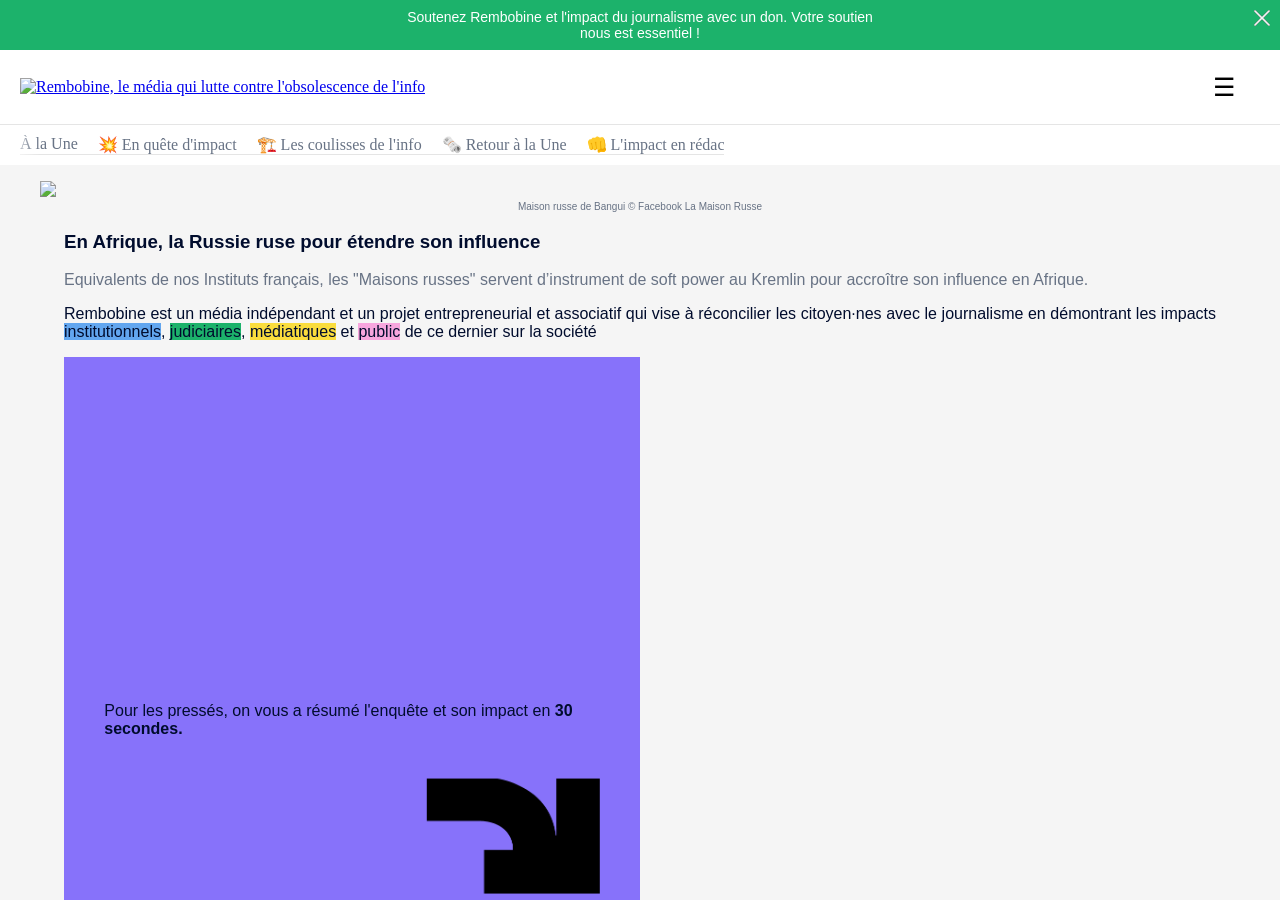
==== rembobine/public/index.html @ 7525e248 "résumé 30s fini + légende couleur" ====
<!DOCTYPE html>

<html lang="fr">

<head>
  <meta charset="utf-8">
  <meta name="viewport" content="width=device-width, initial-scale=1, minimum-scale=1, maximum-scale=1">
  <title>Hyblab 2025</title>
  <link rel="stylesheet" href="css/style.css">
  <link rel="stylesheet" href="css/font.css">
  <link rel="stylesheet" href="https://unpkg.com/swiper/swiper-bundle.min.css">
  <script src="js/pageProjet.js" defer></script>
  <script src="js/index.js" defer></script>
</head>

<body>
  <!-- Le conteneur sert à vérouiller les proportions (aspect ratio) du contenu de la page (ici des slides) -->
  <div id="container">
    <!-- le main est aussi le conteneur des différents slides (contenus à chaque fois dans des sections-->
    <main class="swiper-wrapper">
      <section id="first-slide" class="swiper-slide">
        <body class="post-template tag-impact">
          <div id="announcement-bar-root">
            <div class="gh-announcement-bar accent">
              <div class="gh-announcement-bar-content">
                <p dir="ltr"><span>Soutenez Rembobine et l'impact du journalisme avec un don. Votre soutien nous est
                    essentiel ! </span></p>
              </div><button aria-label="close"><svg xmlns="http://www.w3.org/2000/svg" viewBox="0 0 24 24" height="16"
                  width="16">
                  <path stroke-linecap="round" stroke-width="0.4" fill="currentColor" stroke="#000000"
                    stroke-linejoin="round"
                    d="M.44,21.44a1.49,1.49,0,0,0,0,2.12,1.5,1.5,0,0,0,2.12,0l9.26-9.26a.25.25,0,0,1,.36,0l9.26,9.26a1.5,1.5,0,0,0,2.12,0,1.49,1.49,0,0,0,0-2.12L14.3,12.18a.25.25,0,0,1,0-.36l9.26-9.26A1.5,1.5,0,0,0,21.44.44L12.18,9.7a.25.25,0,0,1-.36,0L2.56.44A1.5,1.5,0,0,0,.44,2.56L9.7,11.82a.25.25,0,0,1,0,.36Z">
                  </path>
                </svg></button>
            </div>
          </div>
          <div class="c-site-container">
            <header class="c-header" id="header">
              <div class="o-grid o-grid--center">
                <div class="o-grid__col">
                  <div class="c-header__inner">
                    <div class="c-logo">
                      <a href="https://www.rembobine.info">
                        <img class="c-logo__img"
                          src="https://www.rembobine.info/content/images/2024/06/Design-sans-titre--2--1.png"
                          alt="Rembobine, le média qui lutte contre l'obsolescence de l'info" width="" height="">
                      </a>
                    </div>
                    <button class="js-nav-toggle c-nav-toggle">
                      ☰
                    </button>
                    <nav class="c-nav-wrap" aria-label="Main menu">
                      <ul class="c-nav c-nav--left o-plain-list">
                        <li class="c-nav__item"><a href="https://www.rembobine.info/mission/" class="c-nav__link ">À
                            propos</a></li>
                        <li class="c-nav__item"><a href="https://www.rembobine.info/equipe/"
                            class="c-nav__link ">L'équipe </a></li>
                        <li class="c-nav__item"><a href="https://www.rembobine.info/nos-ateliers/"
                            class="c-nav__link ">Nos ateliers </a></li>
                        <li class="c-nav__item"><a href="https://guide-journalisme-impact.fr/"
                            class="c-nav__link ">Guide du journalisme d'impact</a></li>
                        <li class="c-nav__item"><a href="https://www.rembobine.info/tag/archives/"
                            class="c-nav__link ">Archives </a></li>
                        <li class="c-nav__item"><a href="https://www.rembobine.info/campagne-soutien/"
                            class="c-nav__link ">Faire un don</a></li>
                      </ul>

                      <ul class="c-nav c-nav--right o-plain-list">
                        <li class="c-nav__item">
                          <button class="c-nav__link toggle-search-button" aria-label="Rechercher" data-ghost-search="">
                            <div class="c-nav__icon-search">
                              <svg viewBox="0 0 18 18" version="1.1" xmlns="http://www.w3.org/2000/svg"
                                xmlns:xlink="http://www.w3.org/1999/xlink">
                                <g stroke="none" stroke-width="1" fill="none" fill-rule="evenodd"
                                  stroke-linejoin="round">
                                  <g transform="translate(-699.000000, -42.000000)" stroke="#687385" stroke-width="2">
                                    <g transform="translate(700.000000, 43.000000)">
                                      <g>
                                        <path
                                          d="M12.9032258,6.4516129 C12.9032258,10.0148883 10.0148883,12.9032258 6.4516129,12.9032258 C2.88833747,12.9032258 0,10.0148883 0,6.4516129 C0,2.88833747 2.88833747,0 6.4516129,0 C10.0148883,0 12.9032258,2.88833747 12.9032258,6.4516129 Z">
                                        </path>
                                        <line x1="15.483871" y1="15.483871" x2="10.5806452" y2="10.5806452"></line>
                                      </g>
                                    </g>
                                  </g>
                                </g>
                              </svg>
                            </div>
                            <span>Rechercher</span>
                          </button>
                        </li>

                        <li class="c-nav__item is-membership"><a href="#/portal/account" class="c-nav__link">Compte</a>
                        </li>
                      </ul>
                    </nav>
                  </div>
                </div>
              </div>

            </header>

            <div class="c-tags-list-container">
              <div class="o-grid">
                <div class="o-grid__col o-grid__col--full">
                  <nav class="c-tags-list-wrap" aria-label="Tags menu">
                    <ul class="c-tags-list o-plain-list dragscroll">
                      <li class="c-tags-list__item">
                        <a href="/" class="c-tags-list__link">À la Une</a>
                      </li>
                      <li class="c-tags-list__item">
                        <a href="/tag/impact/" class="c-tags-list__link">💥 En quête d'impact</a>
                      </li>
                      <li class="c-tags-list__item">
                        <a href="/tag/coulisses-info/" class="c-tags-list__link">🏗️ Les coulisses de l'info</a>
                      </li>
                      <li class="c-tags-list__item">
                        <a href="/tag/retour-une/" class="c-tags-list__link">🗞️ Retour à la Une</a>
                      </li>
                      <li class="c-tags-list__item">
                        <a href="/tag/du-cote-des-pros/" class="c-tags-list__link">👊 L'impact en rédac</a>
                      </li>
                    </ul>
                  </nav>
                </div>
              </div>
            </div>

            <main id="main-content" class="o-wrapper">
              <div class="o-grid">

                <div class="o-grid__col o-grid__col o-grid__col--center o-grid__col--9-10-m o-grid__col--2-3-l">

                  <article class="c-post tag-impact">
                    <figure class="c-post-media c-post-media--with-caption">
                      <div class="c-post-media__wrap">

                        <img src="https://www.rembobine.info/content/images/size/w692/2026/01/Enqu--tes-d-impact---Unes--36-.jpg" class="title-image">

                        <figcaption class="c-post-media__caption"><span style="white-space: pre-wrap;">Maison russe de Bangui © Facebook La Maison Russe</span></figcaption>
                    </figure>
                    <div class="wrapper">
                      <header class="c-post-header">
                        <h1 class="c-post-header__title">En Afrique, la Russie ruse pour étendre son influence</h1>

                        <p class="c-post-header__excerpt">Equivalents de nos Instituts français, les "Maisons russes"
                          servent d’instrument de soft power au Kremlin pour accroître son influence en Afrique.</p>
                      </header>

                      <p> 
                        Rembobine est un média indépendant et un projet
                        entrepreneurial et associatif qui vise à réconcilier
                        les citoyen·nes avec le journalisme en démontrant
                        les impacts <span class=inst>institutionnels</span>, <span class="jud">judiciaires</span>, <span class="med">médiatiques</span> et
                        <span class="pub">public</span> de ce dernier sur la société
                      </p>

                      <div class="summary-container">
                        <p>Pour les pressés, on vous a résumé 
                          l'enquête et son impact en <strong> 30 secondes. </strong>
                        </p>
                        <img src="img/RBB_Logo_Symbole.png">
                      </div>
                      <div class="summary">
                        <div>
                          <h4>Comprendre l’enquête en 30 secondes.</h4>
                          <p>
                            Sous l'impulsion du Kremlin, des
                            “Maisons russes” se développent
                            à vitesse grand V sur le continent
                            africain.<br/><br/>
                            Equivalents de nos Instituts français,
                            ces établissements culturels servent
                            d’instrument
                            de soft power à la Russie pour
                            accroître son influence en Afrique.<br/><br/>
                            Et son impact en encore moins
                            de temps !
                            Sur le continent africain, l'enquête n'a
                            pas laissé les diplomates occidentaux
                            indiférent·es et, dans le même temps,
                            le sujet a été relayé par la presse.<br/><br/>
                            Pour autant, les “Maisons russes”
                            continuent à se développer et la
                            question de la diplomatie culturelle
                            continue, trop souvent, d'être
                            reléguée au second plan.
                            e temps !
                            Sur le continent africain, l'enquête n'a
                            pas laissé les diplomates occidentaux
                            indiférent·es et, dans le même temps,
                            le sujet a été relayé par la presse.<br/><br/>
                            Pour autant, les “Maisons russes”
                            continuent à se développer et la
                            question de la diplomatie culturelle
                            continue, trop souvent, d'être
                            reléguée au second plan.
                          </p>
                        </div>
                      </div>    

                      <div id=map>

                        <div id="mapColum1" class="colum">
                       
                        </div>

                        <div id="mapColum2" class="colum">

                        </div>

                      </div>
                    
                    </div>
                  </article>
                </div>
              </div>
            </main>
          </div>
          <footer class="footer">
          </footer>
        </body>
      </section>
    </main>
  </div>

  <!-- Popup overlay -->
  <div id="popup-overlay" class="popup-hidden">
    <div id="popup-box">
      <p id="popup-text"></p>
      <button id="popup-close">Fermer</button>
    </div>
  </div>

</body>

</html>
---- rembobine/public/css/style.css ----
/* Allow long content to scroll vertically inside each slide */
main{
    overflow-y: auto;
    -webkit-overflow-scrolling: touch;
}

.title-image{
  width: 100%;
  height: auto;
}
.c-post-media__caption{
  text-align: center;
  color:var(--color-gray);
  font-size: 10px;
}

/* ---------- Popup overlay ---------- */
#popup-overlay {
  position: fixed;
  inset: 0;
  background-color: rgba(0, 0, 0, 0.55);
  display: flex;
  align-items: center;
  justify-content: center;
  z-index: 100;
  font-size: 3vw;
}

#popup-overlay.popup-hidden {
  display: none;
}

#popup-text {
  font-size: 1.2em;
  font-weight: bold;
}

#popup-close {
  align-self: center;
  padding: 0.4em 1.2em;
  border: none;
  border-radius: 0.3em;
  background-color: #ff2ba3;
  color: #fff;
  cursor: pointer;
  font-size: 0.9em;
}
/* ---------- End of Popup overlay ---------- */

/* When the aspect ratio is smaller that 3/4, display a 3/4 content */
#container{
    position: fixed; /* To set the size of the container to 100% of the visible viewport height AND for absolute positioning of child elements*/ 
    height: 100%;   /* even on mobile devices with url or navigation bars */
    width: 100%;
    top: 0;
    left: 0;
}

/* We set a default font size here. It will be the base for all other font sizes */
/* Here the font size is proportional to content width */

:root {
  --color-white: #ffffff;
  --color-transparent: #ffffff2d;
  --color-green: #1CB26B;
  --color-light-green: #81E2AF;
  --color-pink: #F7A6DE;
  --color-light-pink: #F2D1E9;
  --color-blue: #1F71DA;
  --color-light-blue: #62A6EF;
  --color-yellow: #FADD3D;
  --color-light-yello:#F7F6C6;
  --color-red: #F14E20;
  --color-black: #000c2d;
  --color-light-gray: #f5f5f5;
  --color-gray: #687385;

  --color-background: #ffffff;
  --color-text: #222222;
  --color-border: #e5e5e5;
}

body {
    background-color: var(--color-light-gray);
    color: var(--color-black);
    overflow-y: auto;
    overflow-x: hidden;

    font-size: 16px;
    font-family: 'Inter', sans-serif;
}

.wrapper{
    padding-left :5%;
    padding-right :5%;
}

article p {
  text-align: justify;
}

#announcement-bar-root {
    background-color: var(--color-green);
    color: var(--color-white);
    font-weight: 100;

    display: flex;
    align-items: center;
    justify-content: center;
    position: relative;
}

.gh-announcement-bar-content {
    font-size: 14px;
    font-family: 'Inter', sans-serif;
    text-align: center;
    margin-right: 10%; /*marge pour la croix*/
    margin-left: 10%; /*marge pour la croix*/
    margin-top: -5px;
    margin-bottom: -5px;
}

#announcement-bar-root button {
    position: absolute;
    right: 10px;
    top: 10px;
    
    background: none;
    border: none;
    padding: 0;
    color: var(--color-light-gray);
    font-size: 14px;
    cursor: pointer;
}

.c-header, .c-tags-list {
    font-family: 'Trebuchet MS';
    background: var(--color-white);
    border-bottom: 1px solid var(--color-border);
}

.c-header__inner, .c-tags-list-wrap {
    display: flex;
    align-items: center;
    list-style: none;
    justify-content: space-between;
    padding: 10px 20px;
    background-color: var(--color-white);
}
/*SLIDER HORIZONTAL POUR LES TAGS*/

.c-tags-list-wrap {
    position: relative;
    overflow: hidden;
    display: flex;
    padding: 10 20px;
}

.c-tags-list {
  display: flex;
  flex-wrap: nowrap;
  gap: 20px;
  list-style: none;
  margin: 0;
  padding: 0;
  overflow-x: auto;
  scroll-behavior: smooth;
}

.c-tags-list li {
  white-space: nowrap;     /* empêche le texte de passer à la ligne */
}

/* masque dégradé sur les côtés */
.c-tags-list-wrap::before,
.c-tags-list-wrap::after {
  content: '';
  position: absolute;
  top: 0;
  bottom: 0;
  width: 40px; /* largeur du gradient */
  pointer-events: none; /* laisse passer le scroll */
  z-index: 1;
}

.c-tags-list-wrap::before {
  left: 0;
  background: linear-gradient(to right, var(--color-white), transparent);
}

.c-tags-list-wrap::after {
  right: 0;
  background: linear-gradient(to left, var(--color-white), transparent);
}

/* optionnel : cacher la scrollbar sur certains navigateurs */
.c-tags-list::-webkit-scrollbar {
  display: none;
}

.c-post-header__excerpt{
    color: var(--color-gray);
}




.c-logo {
  flex-shrink: 0;
}


.c-logo__img {
  width: 50px;
  height: auto;
}

.c-nav-wrap {
  display: flex;
  align-items: center;
  flex: 1;
  justify-content: space-between;
}

.c-nav--left {
  display: flex;
  gap: 20px;
  list-style: none;
  margin: 0;
  padding: 0;
}

.c-nav__link,.c-tags-list__link {
  color: var(--color-gray);
  text-decoration: none;
  font-weight: 500;
  transition: color 0.3s;
}

.c-nav__link:hover,.c-tags-list__link:hover{
  color: var(--color-black)
}

.c-nav__link.active,.c-tags-list__link.active{
  color: var(--color-black)
}

.c-nav--right {
  display: flex;
  gap: 15px;
  list-style: none;
  margin: 0;
  padding: 0;
}

.toggle-search-button {
  background: none;
  border: none;
  cursor: pointer;
  display: flex;
  align-items: center;
  gap: 5px;
  color: var(--color-gray)
}

.toggle-search-button:hover {
  color: var(--color-black)
}

.c-nav--right .c-nav__link {
  color: var(--color-gray)
}

.c-nav--right .c-nav__link:hover {
  color: var(--color-black)
}

.c-header__inner > .c-logo {
  margin-right: 30px;
}

.c-nav-wrap {
  flex: 1;
  display: flex;
  justify-content: space-between;
  align-items: center;
}

.c-nav-wrap{
display:none;
}

.c-nav-toggle{
font-size:25px;
background:none;
border:none;
}

/* menu mobile */

@media (max-width:768px){

.c-nav-wrap{
position:absolute;
top:60px;
left:0;
width:100%;
background:white;
padding:20px;
}

}
.row {
    height: auto;
}

.box {
  height: 100px;
  width: 100px;
}


button{
    font-size: 20%;
    padding: 0.5em 1em;
    cursor: pointer;
}

#map {
  display: flex;
  flex-direction: row; /* layout children in a row */
  width: 100%;        /* take full viewport width */
  margin: 0;           /* remove any default margin */
  padding: 0;          /* remove any default padding */
  box-sizing: border-box; /* include padding/border in size */
}


.summary-container {
  background-color: #8772FA;
  width: 50%;
  aspect-ratio: 1 / 1;
  display: flex;
  flex-direction: column;
  justify-content: flex-end;
}

.summary-container p {
    text-align: left;
    margin: 7%;
}

.summary-container img {
    margin: 7%;
    margin-top: 0;
    width: 30%;
    height: auto;
    transform: rotate(180deg);
    cursor: pointer;
    align-self: flex-end;
}
   
.summary {
  display: grid;
  grid-template-rows: 0fr; /* fermé */
  transition: grid-template-rows 0.4s ease;
}

.summary div {
  overflow: hidden;
  background-color: #BAA2EA;
  padding: 20px;
  box-sizing: border-box;
  opacity: 0;
  transition: opacity 0.3s ease;
}

.summary h4 {
  width: 60%;
}

/* état ouvert */
.summary.is-open {
  grid-template-rows: 1fr; /* ouvert */
}

.summary.is-open div {
  opacity: 1;
  margin-bottom: 40px;
}

#map > * {
  flex: 1;
}
#map .box {

  --animate-duration: 0.1s;

  display: flex;
  aspect-ratio: 1 / 1;
  width:100%;
  height: auto;
}

#map .text-box {
  justify-content: center;
  align-items: center;
  display: flex;

  background-image:
  url("../img/triangle+.svg"); /*triangle +*/
  
  background-size: cover;
  background-position: bottom left;
  background-repeat: no-repeat;
  background-size: 40% 40%;
}

#map .text-box p{
  padding: 10%;
  font-size: 16px;
  text-align: left;
}

#mapColum1
{
  justify-content: left;
}
#mapColum1
{
  
  justify-content: right;
}

#map .box button {
  height: 50%;
  width: auto;
  aspect-ratio: 1 / 1;
  border:none
}

#map button img {
  height: 80%;
  width: auto;
  aspect-ratio: 1 / 1;
  opacity: 0.7;
}

#popup-box {
  background: #fff;
  padding: 1.5em 2em;
  max-width: 80%;
  text-align: left;
  box-shadow: 0 0.2em 1em rgba(0,0,0,0.4);
  display: flex;
  flex-direction: column;
  gap: 1em;
}


.jud{
  background-color : var(--color-green);
}

.inst{
  background-color : var(--color-light-blue);
}

.pub{
  background-color : var(--color-pink);
}

.med{
  background-color : var(--color-yellow);
}

.footer {
    margin-top: 50px;
    height: 50px;
}
---- rembobine/public/css/font.css ----
/* cyrillic-ext */
@font-face {
  font-family: 'Inter';
  font-style: normal;
  font-weight: 400;
  font-display: swap;
  src: url(https://fonts.gstatic.com/s/inter/v20/UcC73FwrK3iLTeHuS_nVMrMxCp50SjIa2JL7SUc.woff2) format('woff2');
  unicode-range: U+0460-052F, U+1C80-1C8A, U+20B4, U+2DE0-2DFF, U+A640-A69F, U+FE2E-FE2F;
}
/* cyrillic */
@font-face {
  font-family: 'Inter';
  font-style: normal;
  font-weight: 400;
  font-display: swap;
  src: url(https://fonts.gstatic.com/s/inter/v20/UcC73FwrK3iLTeHuS_nVMrMxCp50SjIa0ZL7SUc.woff2) format('woff2');
  unicode-range: U+0301, U+0400-045F, U+0490-0491, U+04B0-04B1, U+2116;
}
/* greek-ext */
@font-face {
  font-family: 'Inter';
  font-style: normal;
  font-weight: 400;
  font-display: swap;
  src: url(https://fonts.gstatic.com/s/inter/v20/UcC73FwrK3iLTeHuS_nVMrMxCp50SjIa2ZL7SUc.woff2) format('woff2');
  unicode-range: U+1F00-1FFF;
}
/* greek */
@font-face {
  font-family: 'Inter';
  font-style: normal;
  font-weight: 400;
  font-display: swap;
  src: url(https://fonts.gstatic.com/s/inter/v20/UcC73FwrK3iLTeHuS_nVMrMxCp50SjIa1pL7SUc.woff2) format('woff2');
  unicode-range: U+0370-0377, U+037A-037F, U+0384-038A, U+038C, U+038E-03A1, U+03A3-03FF;
}
/* vietnamese */
@font-face {
  font-family: 'Inter';
  font-style: normal;
  font-weight: 400;
  font-display: swap;
  src: url(https://fonts.gstatic.com/s/inter/v20/UcC73FwrK3iLTeHuS_nVMrMxCp50SjIa2pL7SUc.woff2) format('woff2');
  unicode-range: U+0102-0103, U+0110-0111, U+0128-0129, U+0168-0169, U+01A0-01A1, U+01AF-01B0, U+0300-0301, U+0303-0304, U+0308-0309, U+0323, U+0329, U+1EA0-1EF9, U+20AB;
}
/* latin-ext */
@font-face {
  font-family: 'Inter';
  font-style: normal;
  font-weight: 400;
  font-display: swap;
  src: url(https://fonts.gstatic.com/s/inter/v20/UcC73FwrK3iLTeHuS_nVMrMxCp50SjIa25L7SUc.woff2) format('woff2');
  unicode-range: U+0100-02BA, U+02BD-02C5, U+02C7-02CC, U+02CE-02D7, U+02DD-02FF, U+0304, U+0308, U+0329, U+1D00-1DBF, U+1E00-1E9F, U+1EF2-1EFF, U+2020, U+20A0-20AB, U+20AD-20C0, U+2113, U+2C60-2C7F, U+A720-A7FF;
}
/* latin */
@font-face {
  font-family: 'Inter';
  font-style: normal;
  font-weight: 400;
  font-display: swap;
  src: url(https://fonts.gstatic.com/s/inter/v20/UcC73FwrK3iLTeHuS_nVMrMxCp50SjIa1ZL7.woff2) format('woff2');
  unicode-range: U+0000-00FF, U+0131, U+0152-0153, U+02BB-02BC, U+02C6, U+02DA, U+02DC, U+0304, U+0308, U+0329, U+2000-206F, U+20AC, U+2122, U+2191, U+2193, U+2212, U+2215, U+FEFF, U+FFFD;
}
/* cyrillic-ext */
@font-face {
  font-family: 'Inter';
  font-style: normal;
  font-weight: 500;
  font-display: swap;
  src: url(https://fonts.gstatic.com/s/inter/v20/UcC73FwrK3iLTeHuS_nVMrMxCp50SjIa2JL7SUc.woff2) format('woff2');
  unicode-range: U+0460-052F, U+1C80-1C8A, U+20B4, U+2DE0-2DFF, U+A640-A69F, U+FE2E-FE2F;
}
/* cyrillic */
@font-face {
  font-family: 'Inter';
  font-style: normal;
  font-weight: 500;
  font-display: swap;
  src: url(https://fonts.gstatic.com/s/inter/v20/UcC73FwrK3iLTeHuS_nVMrMxCp50SjIa0ZL7SUc.woff2) format('woff2');
  unicode-range: U+0301, U+0400-045F, U+0490-0491, U+04B0-04B1, U+2116;
}
/* greek-ext */
@font-face {
  font-family: 'Inter';
  font-style: normal;
  font-weight: 500;
  font-display: swap;
  src: url(https://fonts.gstatic.com/s/inter/v20/UcC73FwrK3iLTeHuS_nVMrMxCp50SjIa2ZL7SUc.woff2) format('woff2');
  unicode-range: U+1F00-1FFF;
}
/* greek */
@font-face {
  font-family: 'Inter';
  font-style: normal;
  font-weight: 500;
  font-display: swap;
  src: url(https://fonts.gstatic.com/s/inter/v20/UcC73FwrK3iLTeHuS_nVMrMxCp50SjIa1pL7SUc.woff2) format('woff2');
  unicode-range: U+0370-0377, U+037A-037F, U+0384-038A, U+038C, U+038E-03A1, U+03A3-03FF;
}
/* vietnamese */
@font-face {
  font-family: 'Inter';
  font-style: normal;
  font-weight: 500;
  font-display: swap;
  src: url(https://fonts.gstatic.com/s/inter/v20/UcC73FwrK3iLTeHuS_nVMrMxCp50SjIa2pL7SUc.woff2) format('woff2');
  unicode-range: U+0102-0103, U+0110-0111, U+0128-0129, U+0168-0169, U+01A0-01A1, U+01AF-01B0, U+0300-0301, U+0303-0304, U+0308-0309, U+0323, U+0329, U+1EA0-1EF9, U+20AB;
}
/* latin-ext */
@font-face {
  font-family: 'Inter';
  font-style: normal;
  font-weight: 500;
  font-display: swap;
  src: url(https://fonts.gstatic.com/s/inter/v20/UcC73FwrK3iLTeHuS_nVMrMxCp50SjIa25L7SUc.woff2) format('woff2');
  unicode-range: U+0100-02BA, U+02BD-02C5, U+02C7-02CC, U+02CE-02D7, U+02DD-02FF, U+0304, U+0308, U+0329, U+1D00-1DBF, U+1E00-1E9F, U+1EF2-1EFF, U+2020, U+20A0-20AB, U+20AD-20C0, U+2113, U+2C60-2C7F, U+A720-A7FF;
}
/* latin */
@font-face {
  font-family: 'Inter';
  font-style: normal;
  font-weight: 500;
  font-display: swap;
  src: url(https://fonts.gstatic.com/s/inter/v20/UcC73FwrK3iLTeHuS_nVMrMxCp50SjIa1ZL7.woff2) format('woff2');
  unicode-range: U+0000-00FF, U+0131, U+0152-0153, U+02BB-02BC, U+02C6, U+02DA, U+02DC, U+0304, U+0308, U+0329, U+2000-206F, U+20AC, U+2122, U+2191, U+2193, U+2212, U+2215, U+FEFF, U+FFFD;
}
/* cyrillic-ext */
@font-face {
  font-family: 'Inter';
  font-style: normal;
  font-weight: 600;
  font-display: swap;
  src: url(https://fonts.gstatic.com/s/inter/v20/UcC73FwrK3iLTeHuS_nVMrMxCp50SjIa2JL7SUc.woff2) format('woff2');
  unicode-range: U+0460-052F, U+1C80-1C8A, U+20B4, U+2DE0-2DFF, U+A640-A69F, U+FE2E-FE2F;
}
/* cyrillic */
@font-face {
  font-family: 'Inter';
  font-style: normal;
  font-weight: 600;
  font-display: swap;
  src: url(https://fonts.gstatic.com/s/inter/v20/UcC73FwrK3iLTeHuS_nVMrMxCp50SjIa0ZL7SUc.woff2) format('woff2');
  unicode-range: U+0301, U+0400-045F, U+0490-0491, U+04B0-04B1, U+2116;
}
/* greek-ext */
@font-face {
  font-family: 'Inter';
  font-style: normal;
  font-weight: 600;
  font-display: swap;
  src: url(https://fonts.gstatic.com/s/inter/v20/UcC73FwrK3iLTeHuS_nVMrMxCp50SjIa2ZL7SUc.woff2) format('woff2');
  unicode-range: U+1F00-1FFF;
}
/* greek */
@font-face {
  font-family: 'Inter';
  font-style: normal;
  font-weight: 600;
  font-display: swap;
  src: url(https://fonts.gstatic.com/s/inter/v20/UcC73FwrK3iLTeHuS_nVMrMxCp50SjIa1pL7SUc.woff2) format('woff2');
  unicode-range: U+0370-0377, U+037A-037F, U+0384-038A, U+038C, U+038E-03A1, U+03A3-03FF;
}
/* vietnamese */
@font-face {
  font-family: 'Inter';
  font-style: normal;
  font-weight: 600;
  font-display: swap;
  src: url(https://fonts.gstatic.com/s/inter/v20/UcC73FwrK3iLTeHuS_nVMrMxCp50SjIa2pL7SUc.woff2) format('woff2');
  unicode-range: U+0102-0103, U+0110-0111, U+0128-0129, U+0168-0169, U+01A0-01A1, U+01AF-01B0, U+0300-0301, U+0303-0304, U+0308-0309, U+0323, U+0329, U+1EA0-1EF9, U+20AB;
}
/* latin-ext */
@font-face {
  font-family: 'Inter';
  font-style: normal;
  font-weight: 600;
  font-display: swap;
  src: url(https://fonts.gstatic.com/s/inter/v20/UcC73FwrK3iLTeHuS_nVMrMxCp50SjIa25L7SUc.woff2) format('woff2');
  unicode-range: U+0100-02BA, U+02BD-02C5, U+02C7-02CC, U+02CE-02D7, U+02DD-02FF, U+0304, U+0308, U+0329, U+1D00-1DBF, U+1E00-1E9F, U+1EF2-1EFF, U+2020, U+20A0-20AB, U+20AD-20C0, U+2113, U+2C60-2C7F, U+A720-A7FF;
}
/* latin */
@font-face {
  font-family: 'Inter';
  font-style: normal;
  font-weight: 600;
  font-display: swap;
  src: url(https://fonts.gstatic.com/s/inter/v20/UcC73FwrK3iLTeHuS_nVMrMxCp50SjIa1ZL7.woff2) format('woff2');
  unicode-range: U+0000-00FF, U+0131, U+0152-0153, U+02BB-02BC, U+02C6, U+02DA, U+02DC, U+0304, U+0308, U+0329, U+2000-206F, U+20AC, U+2122, U+2191, U+2193, U+2212, U+2215, U+FEFF, U+FFFD;
}
/* cyrillic-ext */
@font-face {
  font-family: 'Inter';
  font-style: normal;
  font-weight: 700;
  font-display: swap;
  src: url(https://fonts.gstatic.com/s/inter/v20/UcC73FwrK3iLTeHuS_nVMrMxCp50SjIa2JL7SUc.woff2) format('woff2');
  unicode-range: U+0460-052F, U+1C80-1C8A, U+20B4, U+2DE0-2DFF, U+A640-A69F, U+FE2E-FE2F;
}
/* cyrillic */
@font-face {
  font-family: 'Inter';
  font-style: normal;
  font-weight: 700;
  font-display: swap;
  src: url(https://fonts.gstatic.com/s/inter/v20/UcC73FwrK3iLTeHuS_nVMrMxCp50SjIa0ZL7SUc.woff2) format('woff2');
  unicode-range: U+0301, U+0400-045F, U+0490-0491, U+04B0-04B1, U+2116;
}
/* greek-ext */
@font-face {
  font-family: 'Inter';
  font-style: normal;
  font-weight: 700;
  font-display: swap;
  src: url(https://fonts.gstatic.com/s/inter/v20/UcC73FwrK3iLTeHuS_nVMrMxCp50SjIa2ZL7SUc.woff2) format('woff2');
  unicode-range: U+1F00-1FFF;
}
/* greek */
@font-face {
  font-family: 'Inter';
  font-style: normal;
  font-weight: 700;
  font-display: swap;
  src: url(https://fonts.gstatic.com/s/inter/v20/UcC73FwrK3iLTeHuS_nVMrMxCp50SjIa1pL7SUc.woff2) format('woff2');
  unicode-range: U+0370-0377, U+037A-037F, U+0384-038A, U+038C, U+038E-03A1, U+03A3-03FF;
}
/* vietnamese */
@font-face {
  font-family: 'Inter';
  font-style: normal;
  font-weight: 700;
  font-display: swap;
  src: url(https://fonts.gstatic.com/s/inter/v20/UcC73FwrK3iLTeHuS_nVMrMxCp50SjIa2pL7SUc.woff2) format('woff2');
  unicode-range: U+0102-0103, U+0110-0111, U+0128-0129, U+0168-0169, U+01A0-01A1, U+01AF-01B0, U+0300-0301, U+0303-0304, U+0308-0309, U+0323, U+0329, U+1EA0-1EF9, U+20AB;
}
/* latin-ext */
@font-face {
  font-family: 'Inter';
  font-style: normal;
  font-weight: 700;
  font-display: swap;
  src: url(https://fonts.gstatic.com/s/inter/v20/UcC73FwrK3iLTeHuS_nVMrMxCp50SjIa25L7SUc.woff2) format('woff2');
  unicode-range: U+0100-02BA, U+02BD-02C5, U+02C7-02CC, U+02CE-02D7, U+02DD-02FF, U+0304, U+0308, U+0329, U+1D00-1DBF, U+1E00-1E9F, U+1EF2-1EFF, U+2020, U+20A0-20AB, U+20AD-20C0, U+2113, U+2C60-2C7F, U+A720-A7FF;
}
/* latin */
@font-face {
  font-family: 'Inter';
  font-style: normal;
  font-weight: 700;
  font-display: swap;
  src: url(https://fonts.gstatic.com/s/inter/v20/UcC73FwrK3iLTeHuS_nVMrMxCp50SjIa1ZL7.woff2) format('woff2');
  unicode-range: U+0000-00FF, U+0131, U+0152-0153, U+02BB-02BC, U+02C6, U+02DA, U+02DC, U+0304, U+0308, U+0329, U+2000-206F, U+20AC, U+2122, U+2191, U+2193, U+2212, U+2215, U+FEFF, U+FFFD;
}
/* cyrillic-ext */
@font-face {
  font-family: 'Inter';
  font-style: normal;
  font-weight: 800;
  font-display: swap;
  src: url(https://fonts.gstatic.com/s/inter/v20/UcC73FwrK3iLTeHuS_nVMrMxCp50SjIa2JL7SUc.woff2) format('woff2');
  unicode-range: U+0460-052F, U+1C80-1C8A, U+20B4, U+2DE0-2DFF, U+A640-A69F, U+FE2E-FE2F;
}
/* cyrillic */
@font-face {
  font-family: 'Inter';
  font-style: normal;
  font-weight: 800;
  font-display: swap;
  src: url(https://fonts.gstatic.com/s/inter/v20/UcC73FwrK3iLTeHuS_nVMrMxCp50SjIa0ZL7SUc.woff2) format('woff2');
  unicode-range: U+0301, U+0400-045F, U+0490-0491, U+04B0-04B1, U+2116;
}
/* greek-ext */
@font-face {
  font-family: 'Inter';
  font-style: normal;
  font-weight: 800;
  font-display: swap;
  src: url(https://fonts.gstatic.com/s/inter/v20/UcC73FwrK3iLTeHuS_nVMrMxCp50SjIa2ZL7SUc.woff2) format('woff2');
  unicode-range: U+1F00-1FFF;
}
/* greek */
@font-face {
  font-family: 'Inter';
  font-style: normal;
  font-weight: 800;
  font-display: swap;
  src: url(https://fonts.gstatic.com/s/inter/v20/UcC73FwrK3iLTeHuS_nVMrMxCp50SjIa1pL7SUc.woff2) format('woff2');
  unicode-range: U+0370-0377, U+037A-037F, U+0384-038A, U+038C, U+038E-03A1, U+03A3-03FF;
}
/* vietnamese */
@font-face {
  font-family: 'Inter';
  font-style: normal;
  font-weight: 800;
  font-display: swap;
  src: url(https://fonts.gstatic.com/s/inter/v20/UcC73FwrK3iLTeHuS_nVMrMxCp50SjIa2pL7SUc.woff2) format('woff2');
  unicode-range: U+0102-0103, U+0110-0111, U+0128-0129, U+0168-0169, U+01A0-01A1, U+01AF-01B0, U+0300-0301, U+0303-0304, U+0308-0309, U+0323, U+0329, U+1EA0-1EF9, U+20AB;
}
/* latin-ext */
@font-face {
  font-family: 'Inter';
  font-style: normal;
  font-weight: 800;
  font-display: swap;
  src: url(https://fonts.gstatic.com/s/inter/v20/UcC73FwrK3iLTeHuS_nVMrMxCp50SjIa25L7SUc.woff2) format('woff2');
  unicode-range: U+0100-02BA, U+02BD-02C5, U+02C7-02CC, U+02CE-02D7, U+02DD-02FF, U+0304, U+0308, U+0329, U+1D00-1DBF, U+1E00-1E9F, U+1EF2-1EFF, U+2020, U+20A0-20AB, U+20AD-20C0, U+2113, U+2C60-2C7F, U+A720-A7FF;
}
/* latin */
@font-face {
  font-family: 'Inter';
  font-style: normal;
  font-weight: 800;
  font-display: swap;
  src: url(https://fonts.gstatic.com/s/inter/v20/UcC73FwrK3iLTeHuS_nVMrMxCp50SjIa1ZL7.woff2) format('woff2');
  unicode-range: U+0000-00FF, U+0131, U+0152-0153, U+02BB-02BC, U+02C6, U+02DA, U+02DC, U+0304, U+0308, U+0329, U+2000-206F, U+20AC, U+2122, U+2191, U+2193, U+2212, U+2215, U+FEFF, U+FFFD;
}
/* cyrillic-ext */
@font-face {
  font-family: 'Inter';
  font-style: normal;
  font-weight: 900;
  font-display: swap;
  src: url(https://fonts.gstatic.com/s/inter/v20/UcC73FwrK3iLTeHuS_nVMrMxCp50SjIa2JL7SUc.woff2) format('woff2');
  unicode-range: U+0460-052F, U+1C80-1C8A, U+20B4, U+2DE0-2DFF, U+A640-A69F, U+FE2E-FE2F;
}
/* cyrillic */
@font-face {
  font-family: 'Inter';
  font-style: normal;
  font-weight: 900;
  font-display: swap;
  src: url(https://fonts.gstatic.com/s/inter/v20/UcC73FwrK3iLTeHuS_nVMrMxCp50SjIa0ZL7SUc.woff2) format('woff2');
  unicode-range: U+0301, U+0400-045F, U+0490-0491, U+04B0-04B1, U+2116;
}
/* greek-ext */
@font-face {
  font-family: 'Inter';
  font-style: normal;
  font-weight: 900;
  font-display: swap;
  src: url(https://fonts.gstatic.com/s/inter/v20/UcC73FwrK3iLTeHuS_nVMrMxCp50SjIa2ZL7SUc.woff2) format('woff2');
  unicode-range: U+1F00-1FFF;
}
/* greek */
@font-face {
  font-family: 'Inter';
  font-style: normal;
  font-weight: 900;
  font-display: swap;
  src: url(https://fonts.gstatic.com/s/inter/v20/UcC73FwrK3iLTeHuS_nVMrMxCp50SjIa1pL7SUc.woff2) format('woff2');
  unicode-range: U+0370-0377, U+037A-037F, U+0384-038A, U+038C, U+038E-03A1, U+03A3-03FF;
}
/* vietnamese */
@font-face {
  font-family: 'Inter';
  font-style: normal;
  font-weight: 900;
  font-display: swap;
  src: url(https://fonts.gstatic.com/s/inter/v20/UcC73FwrK3iLTeHuS_nVMrMxCp50SjIa2pL7SUc.woff2) format('woff2');
  unicode-range: U+0102-0103, U+0110-0111, U+0128-0129, U+0168-0169, U+01A0-01A1, U+01AF-01B0, U+0300-0301, U+0303-0304, U+0308-0309, U+0323, U+0329, U+1EA0-1EF9, U+20AB;
}
/* latin-ext */
@font-face {
  font-family: 'Inter';
  font-style: normal;
  font-weight: 900;
  font-display: swap;
  src: url(https://fonts.gstatic.com/s/inter/v20/UcC73FwrK3iLTeHuS_nVMrMxCp50SjIa25L7SUc.woff2) format('woff2');
  unicode-range: U+0100-02BA, U+02BD-02C5, U+02C7-02CC, U+02CE-02D7, U+02DD-02FF, U+0304, U+0308, U+0329, U+1D00-1DBF, U+1E00-1E9F, U+1EF2-1EFF, U+2020, U+20A0-20AB, U+20AD-20C0, U+2113, U+2C60-2C7F, U+A720-A7FF;
}
/* latin */
@font-face {
  font-family: 'Inter';
  font-style: normal;
  font-weight: 900;
  font-display: swap;
  src: url(https://fonts.gstatic.com/s/inter/v20/UcC73FwrK3iLTeHuS_nVMrMxCp50SjIa1ZL7.woff2) format('woff2');
  unicode-range: U+0000-00FF, U+0131, U+0152-0153, U+02BB-02BC, U+02C6, U+02DA, U+02DC, U+0304, U+0308, U+0329, U+2000-206F, U+20AC, U+2122, U+2191, U+2193, U+2212, U+2215, U+FEFF, U+FFFD;
}
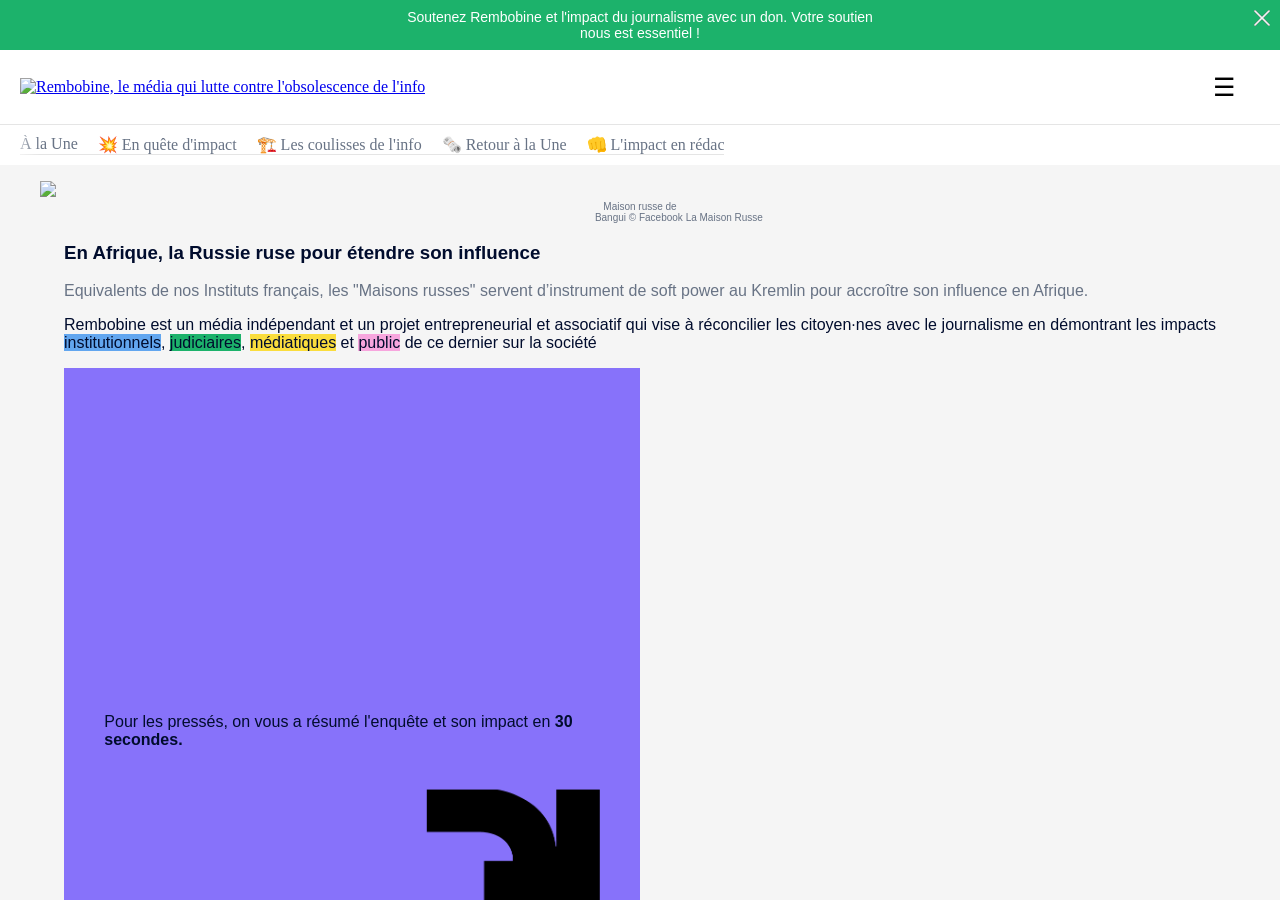
==== commit e274ed59: "fix question" ====
--- a/rembobine/public/index.html
+++ b/rembobine/public/index.html
@@ -9,6 +9,7 @@
   <link rel="stylesheet" href="css/style.css">
   <link rel="stylesheet" href="css/font.css">
   <link rel="stylesheet" href="https://unpkg.com/swiper/swiper-bundle.min.css">
+  <link rel="stylesheet" href="https://cdnjs.cloudflare.com/ajax/libs/animate.css/4.1.1/animate.min.css" />
   <script src="js/pageProjet.js" defer></script>
   <script src="js/index.js" defer></script>
 </head>
@@ -19,6 +20,7 @@
     <!-- le main est aussi le conteneur des différents slides (contenus à chaque fois dans des sections-->
     <main class="swiper-wrapper">
       <section id="first-slide" class="swiper-slide">
+
         <body class="post-template tag-impact">
           <div id="announcement-bar-root">
             <div class="gh-announcement-bar accent">
@@ -135,9 +137,12 @@
                     <figure class="c-post-media c-post-media--with-caption">
                       <div class="c-post-media__wrap">
 
-                        <img src="https://www.rembobine.info/content/images/size/w692/2026/01/Enqu--tes-d-impact---Unes--36-.jpg" class="title-image">
-
-                        <figcaption class="c-post-media__caption"><span style="white-space: pre-wrap;">Maison russe de Bangui © Facebook La Maison Russe</span></figcaption>
+                        <img
+                          src="https://www.rembobine.info/content/images/size/w692/2026/01/Enqu--tes-d-impact---Unes--36-.jpg"
+                          class="title-image">
+
+                        <figcaption class="c-post-media__caption"><span style="white-space: pre-wrap;">Maison russe de
+                            Bangui © Facebook La Maison Russe</span></figcaption>
                     </figure>
                     <div class="wrapper">
                       <header class="c-post-header">
@@ -147,16 +152,17 @@
                           servent d’instrument de soft power au Kremlin pour accroître son influence en Afrique.</p>
                       </header>
 
-                      <p> 
+                      <p>
                         Rembobine est un média indépendant et un projet
                         entrepreneurial et associatif qui vise à réconcilier
                         les citoyen·nes avec le journalisme en démontrant
-                        les impacts <span class=inst>institutionnels</span>, <span class="jud">judiciaires</span>, <span class="med">médiatiques</span> et
+                        les impacts <span class=inst>institutionnels</span>, <span class="jud">judiciaires</span>, <span
+                          class="med">médiatiques</span> et
                         <span class="pub">public</span> de ce dernier sur la société
                       </p>
 
                       <div class="summary-container">
-                        <p>Pour les pressés, on vous a résumé 
+                        <p>Pour les pressés, on vous a résumé
                           l'enquête et son impact en <strong> 30 secondes. </strong>
                         </p>
                         <img src="img/RBB_Logo_Symbole.png">
@@ -168,18 +174,18 @@
                             Sous l'impulsion du Kremlin, des
                             “Maisons russes” se développent
                             à vitesse grand V sur le continent
-                            africain.<br/><br/>
+                            africain.<br /><br />
                             Equivalents de nos Instituts français,
                             ces établissements culturels servent
                             d’instrument
                             de soft power à la Russie pour
-                            accroître son influence en Afrique.<br/><br/>
+                            accroître son influence en Afrique.<br /><br />
                             Et son impact en encore moins
                             de temps !
                             Sur le continent africain, l'enquête n'a
                             pas laissé les diplomates occidentaux
                             indiférent·es et, dans le même temps,
-                            le sujet a été relayé par la presse.<br/><br/>
+                            le sujet a été relayé par la presse.<br /><br />
                             Pour autant, les “Maisons russes”
                             continuent à se développer et la
                             question de la diplomatie culturelle
@@ -189,7 +195,7 @@
                             Sur le continent africain, l'enquête n'a
                             pas laissé les diplomates occidentaux
                             indiférent·es et, dans le même temps,
-                            le sujet a été relayé par la presse.<br/><br/>
+                            le sujet a été relayé par la presse.<br /><br />
                             Pour autant, les “Maisons russes”
                             continuent à se développer et la
                             question de la diplomatie culturelle
@@ -197,12 +203,16 @@
                             reléguée au second plan.
                           </p>
                         </div>
-                      </div>    
+                      </div>
+
+                      <header class="main-question">
+                        <p>Ma super question</p>
+                      </header>
 
                       <div id=map>
 
                         <div id="mapColum1" class="colum">
-                       
+
                         </div>
 
                         <div id="mapColum2" class="colum">
@@ -210,7 +220,7 @@
                         </div>
 
                       </div>
-                    
+
                     </div>
                   </article>
                 </div>
@@ -228,7 +238,6 @@
   <div id="popup-overlay" class="popup-hidden">
     <div id="popup-box">
       <p id="popup-text"></p>
-      <button id="popup-close">Fermer</button>
     </div>
   </div>
 
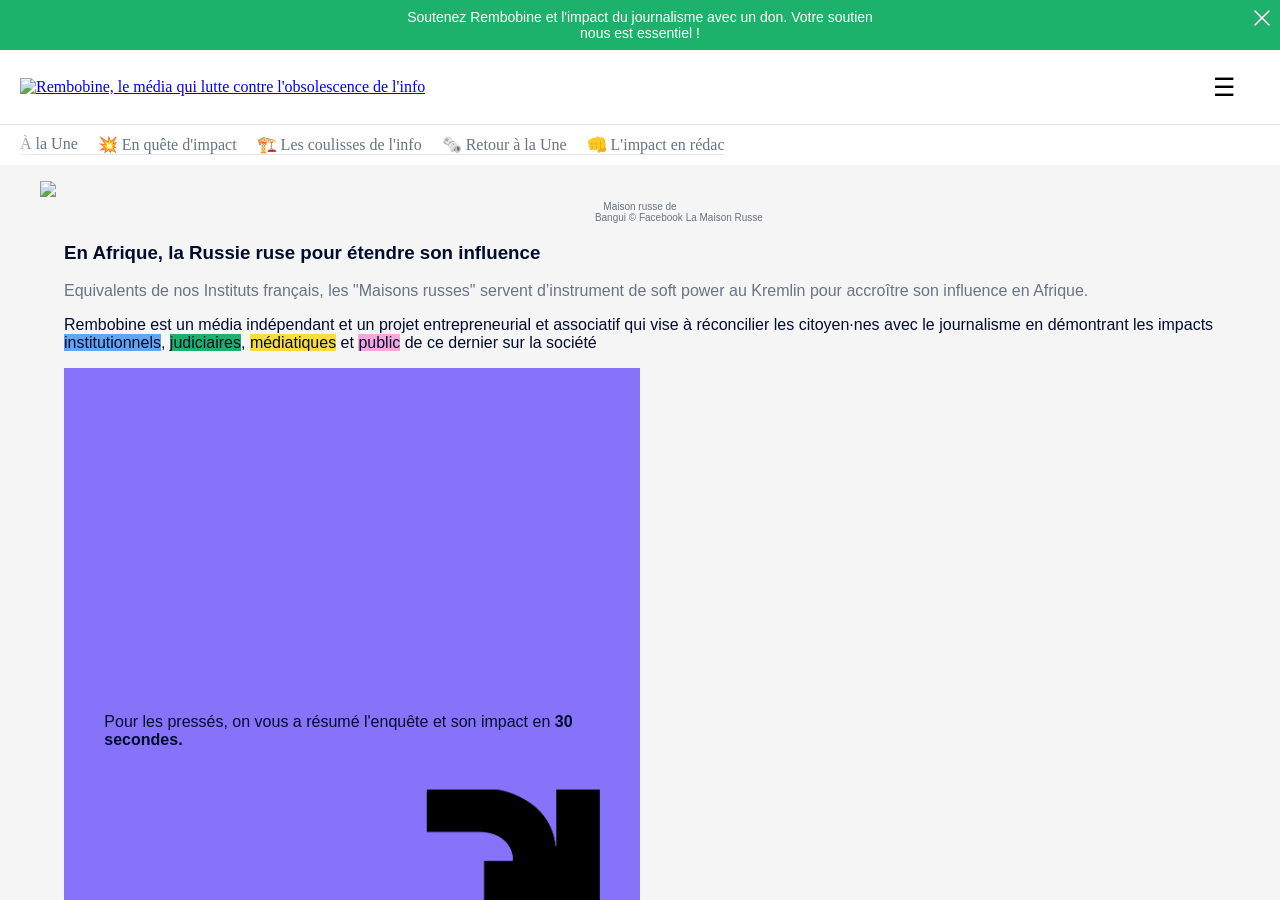
==== commit 984ea929: "Merge branch 'dev' into frontend" ====
--- a/rembobine/public/index.html
+++ b/rembobine/public/index.html
@@ -235,7 +235,7 @@
   </div>
 
   <!-- Popup overlay -->
-  <div id="popup-overlay" class="popup-hidden">
+  <div id="popup-overlay" class="popup-hidden animate__animated animate__fadeIn">
     <div id="popup-box">
       <p id="popup-text"></p>
     </div>
--- a/rembobine/public/css/style.css
+++ b/rembobine/public/css/style.css
@@ -4,6 +4,8 @@
     -webkit-overflow-scrolling: touch;
 }
 
+
+
 .title-image{
   width: 100%;
   height: auto;
@@ -12,6 +14,32 @@
   text-align: center;
   color:var(--color-gray);
   font-size: 10px;
+}
+
+
+#main-content{
+    overflow: visible !important;
+}
+
+
+.swiper-wrapper section {
+    overflow-y: auto;
+    overflow-x: hidden; /* Évite les bugs de largeur */
+    position: relative; /* Donne un point de référence */
+    height: 100%; /* Important pour Swiper */
+}
+
+.main-question{
+  text-align: center;
+  background: rgb(224, 151, 224);
+  font-size: 30px;
+  position: sticky;
+  padding: 20px;
+  display: flex;
+  justify-content: center;
+  top:0px;
+  z-index: 999;
+
 }
 
 /* ---------- Popup overlay ---------- */
@@ -24,6 +52,7 @@
   justify-content: center;
   z-index: 100;
   font-size: 3vw;
+
 }
 
 #popup-overlay.popup-hidden {
@@ -32,19 +61,26 @@
 
 #popup-text {
   font-size: 1.2em;
-  font-weight: bold;
-}
-
-#popup-close {
-  align-self: center;
-  padding: 0.4em 1.2em;
-  border: none;
-  border-radius: 0.3em;
-  background-color: #ff2ba3;
-  color: #fff;
-  cursor: pointer;
-  font-size: 0.9em;
-}
+  /* color | offset-x | offset-y | blur-radius */
+  font-weight: 100;
+}
+
+#popup-box {
+  background-image: url("../img/triangle-.svg");
+  background-size: cover;
+  background-position: bottom left;
+  background-repeat: no-repeat;
+  background-size: 70px, 70px;
+
+  padding: 1.5em 2em;
+  max-width: 80%;
+  text-align: left;
+  box-shadow: 0 0.2em 1em rgba(0,0,0,0.4);
+  display: flex;
+  flex-direction: column;
+  gap: 1em;
+}
+
 /* ---------- End of Popup overlay ---------- */
 
 /* When the aspect ratio is smaller that 3/4, display a 3/4 content */
@@ -68,12 +104,14 @@
   --color-light-pink: #F2D1E9;
   --color-blue: #1F71DA;
   --color-light-blue: #62A6EF;
+  --color-lighter-blue: #97c7fd;
   --color-yellow: #FADD3D;
-  --color-light-yello:#F7F6C6;
+  --color-light-yellow:#F7F6C6;
   --color-red: #F14E20;
   --color-black: #000c2d;
   --color-light-gray: #f5f5f5;
   --color-gray: #687385;
+  --color-gray-variant: #dbdddc;
 
   --color-background: #ffffff;
   --color-text: #222222;
@@ -96,7 +134,7 @@
 }
 
 article p {
-  text-align: justify;
+  text-align: left;
 }
 
 #announcement-bar-root {
@@ -300,6 +338,8 @@
 
 @media (max-width:768px){
 
+/* ================== PARAMETRES DE LA GRILLE ================== */
+
 .c-nav-wrap{
 position:absolute;
 top:60px;
@@ -314,7 +354,7 @@
     height: auto;
 }
 
-.box {
+.box , .boxCitation {
   height: 100px;
   width: 100px;
 }
@@ -328,13 +368,14 @@
 
 #map {
   display: flex;
-  flex-direction: row; /* layout children in a row */
-  width: 100%;        /* take full viewport width */
-  margin: 0;           /* remove any default margin */
-  padding: 0;          /* remove any default padding */
-  box-sizing: border-box; /* include padding/border in size */
-}
-
+  flex-direction: row;
+  width: 100%;
+  margin: 0;
+  padding: 0;
+  box-sizing: border-box;
+}
+
+/* =========== SOMMAIRE ==================*/
 
 .summary-container {
   background-color: #8772FA;
@@ -373,6 +414,7 @@
   box-sizing: border-box;
   opacity: 0;
   transition: opacity 0.3s ease;
+  
 }
 
 .summary h4 {
@@ -392,7 +434,7 @@
 #map > * {
   flex: 1;
 }
-#map .box {
+#map .box, #map .boxCitation {
 
   --animate-duration: 0.1s;
 
@@ -407,13 +449,12 @@
   align-items: center;
   display: flex;
 
-  background-image:
-  url("../img/triangle+.svg"); /*triangle +*/
+  background-image: url("../img/triangle+.svg"); /*triangle +*/
   
   background-size: cover;
   background-position: bottom left;
   background-repeat: no-repeat;
-  background-size: 40% 40%;
+  background-size: 30% 30%;
 }
 
 #map .text-box p{
@@ -446,35 +487,108 @@
   opacity: 0.7;
 }
 
-#popup-box {
-  background: #fff;
-  padding: 1.5em 2em;
-  max-width: 80%;
-  text-align: left;
-  box-shadow: 0 0.2em 1em rgba(0,0,0,0.4);
-  display: flex;
-  flex-direction: column;
-  gap: 1em;
-}
-
-
+/* ================== COULEUR DES CASES ================== */
+
+/* JUDICIAIRE (VERT) */
 .jud{
   background-color : var(--color-green);
 }
 
+.jud #popup-text, .jud.text-box {
+  text-shadow: var(--color-light-green) 0.5px 0.5px 0px;
+}
+
+#map .text-box.finished.jud{
+  background-image: url("../img/triangle_green.svg");
+}
+
+#map .boxCitation.jud{
+  background-image: url("../img/guillemet_green.svg"); /*triangle +*/
+}
+
+/* INSTITUTIONNEL (BLEU) */
 .inst{
   background-color : var(--color-light-blue);
 }
 
+.inst #popup-text, .inst.text-box {
+  text-shadow: var(--color-lighter-blue) 0.5px 0.5px 0px;
+}
+
+#map .text-box.finished.inst{
+  background-image: url("../img/triangle_blue.svg");
+}
+
+#map .boxCitation.inst{
+  background-image: url("../img/guillemet_blue.svg");
+}
+
+/* PUBLIC (ROSE) */
 .pub{
   background-color : var(--color-pink);
 }
 
+.pub #popup-text, .pub.text-box {
+  text-shadow: var(--color-light-pink) 0.5px 0.5px 0px;
+}
+
+#map .text-box.finished.pub{
+  background-image: url("../img/triangle_pink.svg");
+}
+
+#map .boxCitation.pub{
+  background-image: url("../img/guillemet_pink.svg");
+}
+
+/* MEDIATIQUE (JAUNE) */
 .med{
   background-color : var(--color-yellow);
 }
 
+.med #popup-text, .text-box.med{
+  text-shadow: var(--color-light-yellow) 0.5px 0.5px 0px;
+}
+
+#map .text-box.finished.med{
+  background-image: url("../img/triangle_yellow.svg");
+}
+
+#map .boxCitation.med{
+  background-image: url("../img/guillemet_yellow.svg");
+}
+
+/* ================== FOOTER ===================== */
 .footer {
-    margin-top: 50px;
+    margin-top: 50px;    
     height: 50px;
 }
+
+/* ================== COULEUR DES CASES TERMINEES ================== */
+
+.finished
+{
+  background-color : var(--color-gray-variant);
+}
+
+.text-box.finished{
+  text-shadow: var(--color-light-gray) 0.5px 0.5px 0px;
+}
+
+/* ================== COULEUR DES CASES CITATIONS ================== */
+.boxCitation{
+  background-color: var(--color-transparent);
+  
+  justify-content: center;
+  align-items: center;
+  display: flex;
+  
+  background-size: cover;
+  background-position: top left;
+  background-repeat: no-repeat;
+  background-size: 30% 30%;
+}
+
+/* ================== COULEUR DES CASES ACTIONS ================== */
+.box-action{
+
+}
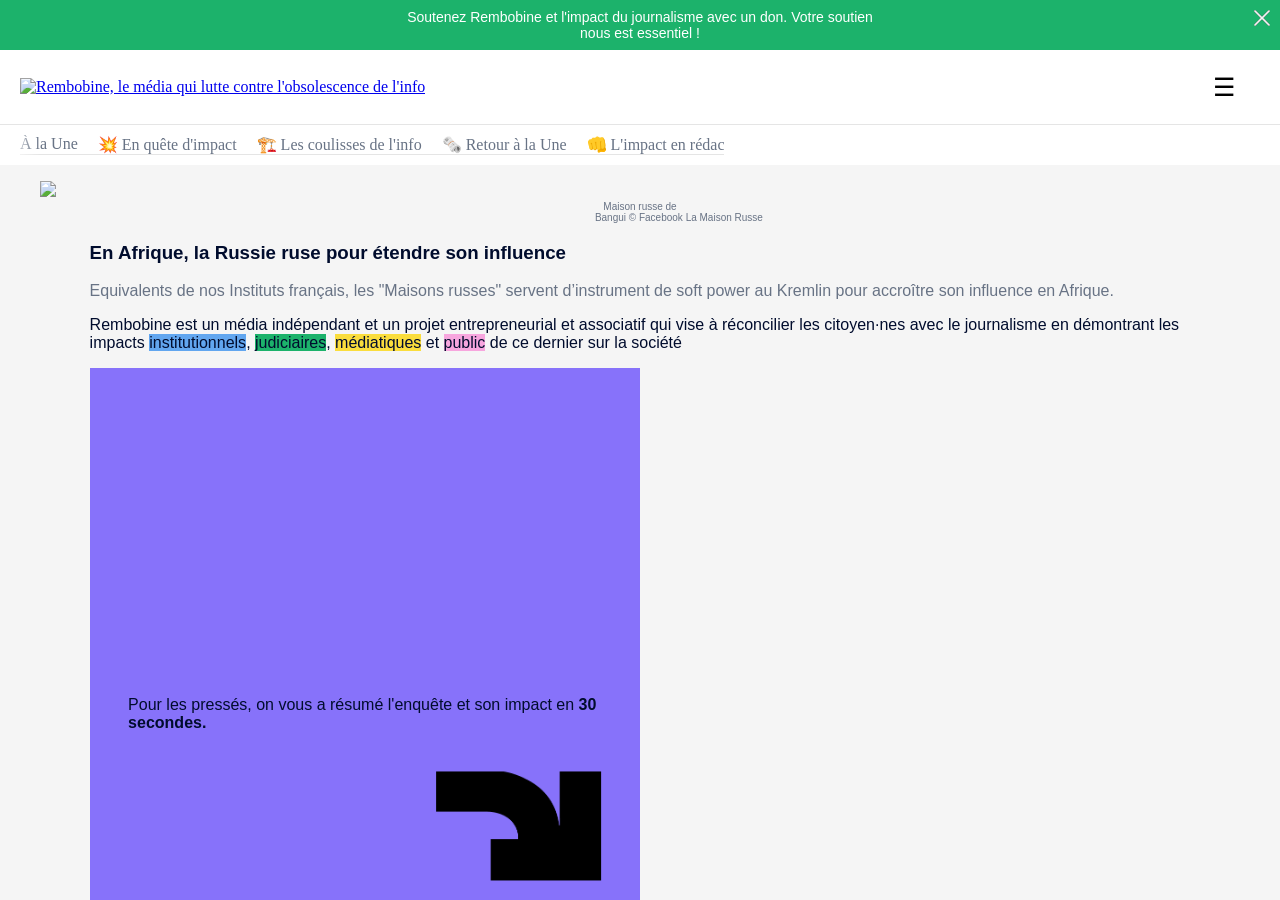
==== commit 261c204b: "conflit" ====
--- a/rembobine/public/index.html
+++ b/rembobine/public/index.html
@@ -168,7 +168,7 @@
                         <img src="img/RBB_Logo_Symbole.png">
                       </div>
                       <div class="summary">
-                        <div>
+                        <div class="summary-animation">
                           <h4>Comprendre l’enquête en 30 secondes.</h4>
                           <p>
                             Sous l'impulsion du Kremlin, des
@@ -203,6 +203,71 @@
                             reléguée au second plan.
                           </p>
                         </div>
+                      </div>    
+                      <div class="impact-unfolding">
+                        <p>
+                          Les impacts c'est quoi ?
+                        </p>
+                        <img src="img/RBB_Logo_Symbole.png">
+                      </div>
+                      <div class="impact-explanation">
+                        <div class="unfolding-container">
+                          <h2>
+                            Les types d'impact
+                          </h2>
+                          <p>
+                            Les impacts correspondent à l'ensemble des changements,
+                            réactions ou conséquences mesurables provoqués dans la société par 
+                            la publication d'une enquête journalistique.
+                          </p>
+                          <div class="impact-explanation-container">
+                            <div class="inst impact-container">
+                              <img src="img/Picto_ImpactInstitutionnel.svg">
+                              <div class="explanation">
+                                <h3>
+                                  Institutionnel
+                                </h3>
+                                <p>
+                                  Décisions politiques, réformes ou changements de gouvernance.
+                                </p>
+                              </div>
+                            </div>
+                            <div class="jud impact-container">
+                              <img src="img/Picto_ImpactJuridique.svg">
+                              <div class="explanation">
+                                <h3>
+                                  Judiciaire
+                                </h3>
+                                <p>
+                                  Enquête, procès ou condamnations judiciaires.
+                                </p>
+                              </div>
+                            </div>
+                            <div class="med impact-container">
+                              <img src="img/Picto_ImpactMediatique.svg">
+                              <div class="explanation">
+                                <h3>
+                                  Médiatique
+                                </h3>
+                                <p>
+                                  Reprises dans les médias, par influenceurs ou OMG.
+                                </p>
+                              </div>
+                            </div>
+                            <div class="pub impact-container">
+                              <img src="img/Picto_ImpactPublic.svg">
+                              <div class="explanation">
+                                <h3>
+                                  Public
+                                </h3>
+                                <p>
+                                  Mobilisations citoyennes, campagnes ou pétitions.
+                                </p>
+                              </div>
+                            </div>
+                          </div>
+                        </div>
+                      </div>
                       </div>
 
                       <header class="main-question">
--- a/rembobine/public/css/style.css
+++ b/rembobine/public/css/style.css
@@ -44,6 +44,8 @@
 
 /* ---------- Popup overlay ---------- */
 #popup-overlay {
+  
+  --animate-duration: 0.2s;
   position: fixed;
   inset: 0;
   background-color: rgba(0, 0, 0, 0.55);
@@ -51,8 +53,7 @@
   align-items: center;
   justify-content: center;
   z-index: 100;
-  font-size: 3vw;
-
+  font-size: 16px;
 }
 
 #popup-overlay.popup-hidden {
@@ -66,6 +67,8 @@
 }
 
 #popup-box {
+  
+  --animate-duration: 0.2s;
   background-image: url("../img/triangle-.svg");
   background-size: cover;
   background-position: bottom left;
@@ -80,7 +83,6 @@
   flex-direction: column;
   gap: 1em;
 }
-
 /* ---------- End of Popup overlay ---------- */
 
 /* When the aspect ratio is smaller that 3/4, display a 3/4 content */
@@ -129,8 +131,8 @@
 }
 
 .wrapper{
-    padding-left :5%;
-    padding-right :5%;
+    padding-left :7%;
+    padding-right :7%;
 }
 
 article p {
@@ -403,33 +405,115 @@
    
 .summary {
   display: grid;
-  grid-template-rows: 0fr; /* fermé */
+  grid-template-rows: 0fr;
   transition: grid-template-rows 0.4s ease;
 }
 
-.summary div {
+.summary-animation {
   overflow: hidden;
   background-color: #BAA2EA;
+  box-sizing: border-box;
+  opacity: 0;
+  transition: opacity 0.3s ease;
+  
+}
+
+.summary h4 {
+  width: 60%;
+}
+
+.summary.is-open {
+  grid-template-rows: 1fr;
+}
+
+.summary.is-open div {
+  opacity: 1;
+  margin-bottom: 40px;
+  padding: 20px;
+}
+
+.impact-unfolding {
+  border: 1px solid #BAA2EA;
+  width:30%;
+  aspect-ratio: 1 / 1;
+  display: flex;
+  flex-direction: column;
+  justify-content: flex-end;
+  margin-left: auto;
+  margin-right: 8px;
+}
+
+.impact-unfolding p {
+    text-align: left;
+    margin: 7%;
+}
+
+.impact-unfolding img {
+    margin: 7%;
+    margin-top: 0;
+    width: 30%;
+    height: auto;
+    transform: rotate(180deg);
+    cursor: pointer;
+    align-self: flex-end;
+}
+
+.impact-explanation {
+  display: grid;
+  grid-template-rows: 0fr;
+  transition: grid-template-rows 0.4s ease;
+}
+
+.unfolding-container {
+  overflow: hidden;
+  background-color: white;
+  border: 1px solid rgb(228, 223, 223);
+  border-radius: 8px;
   padding: 20px;
   box-sizing: border-box;
   opacity: 0;
   transition: opacity 0.3s ease;
-  
-}
-
-.summary h4 {
-  width: 60%;
-}
-
-/* état ouvert */
-.summary.is-open {
-  grid-template-rows: 1fr; /* ouvert */
-}
-
-.summary.is-open div {
+  margin-bottom: 0;
+}
+
+.impact-explanation p {
+    text-align: left;
+}
+
+.impact-explanation.is-open {
+  grid-template-rows: 1fr;
+  margin-bottom: 40px;
+}
+
+.impact-explanation.is-open div {
   opacity: 1;
-  margin-bottom: 40px;
-}
+}
+
+.impact-container {
+    display: grid;
+    /*background-image: url("../img/triangle+.svg");
+    background-position: bottom left;
+    background-repeat: no-repeat;
+    background-size: 40% 40%;*/
+    margin-bottom: 10px;
+}
+
+.impact-container img {
+    padding: 10px;
+    height: 50px;
+    width: auto;
+    aspect-ratio: 1 / 1;
+    opacity: 0.7;
+    grid-column: 1;
+    align-self: center;
+}
+
+.explanation {
+    grid-column: 2;
+    align-self: center;
+    padding: 0 10px;
+}
+
 
 #map > * {
   flex: 1;
@@ -445,9 +529,9 @@
 }
 
 #map .text-box {
-  justify-content: center;
-  align-items: center;
-  display: flex;
+  display: flex;
+
+  align-items: flex-start;
 
   background-image: url("../img/triangle+.svg"); /*triangle +*/
   
@@ -495,7 +579,7 @@
 }
 
 .jud #popup-text, .jud.text-box {
-  text-shadow: var(--color-light-green) 0.5px 0.5px 0px;
+  text-shadow: var(--color-light-green) 1.5px 1.5px 0px;
 }
 
 #map .text-box.finished.jud{
@@ -512,7 +596,7 @@
 }
 
 .inst #popup-text, .inst.text-box {
-  text-shadow: var(--color-lighter-blue) 0.5px 0.5px 0px;
+  text-shadow: var(--color-lighter-blue) 1.5px 1.5px 0px;
 }
 
 #map .text-box.finished.inst{
@@ -529,7 +613,7 @@
 }
 
 .pub #popup-text, .pub.text-box {
-  text-shadow: var(--color-light-pink) 0.5px 0.5px 0px;
+  text-shadow: var(--color-light-pink) 1.5px 1.5px 0px;
 }
 
 #map .text-box.finished.pub{
@@ -546,7 +630,7 @@
 }
 
 .med #popup-text, .text-box.med{
-  text-shadow: var(--color-light-yellow) 0.5px 0.5px 0px;
+  text-shadow: var(--color-light-yellow) 1.5px 1.5px 0px;
 }
 
 #map .text-box.finished.med{
@@ -571,7 +655,7 @@
 }
 
 .text-box.finished{
-  text-shadow: var(--color-light-gray) 0.5px 0.5px 0px;
+  text-shadow: var(--color-light-gray) 1.5px 1.5px 0px;
 }
 
 /* ================== COULEUR DES CASES CITATIONS ================== */
@@ -589,6 +673,17 @@
 }
 
 /* ================== COULEUR DES CASES ACTIONS ================== */
+
 .box-action{
 
-}+}
+
+.action{
+
+}
+
+/* ========= BOUTON POUR REVENIR EN HAUT ============*/
+
+#top{
+
+}
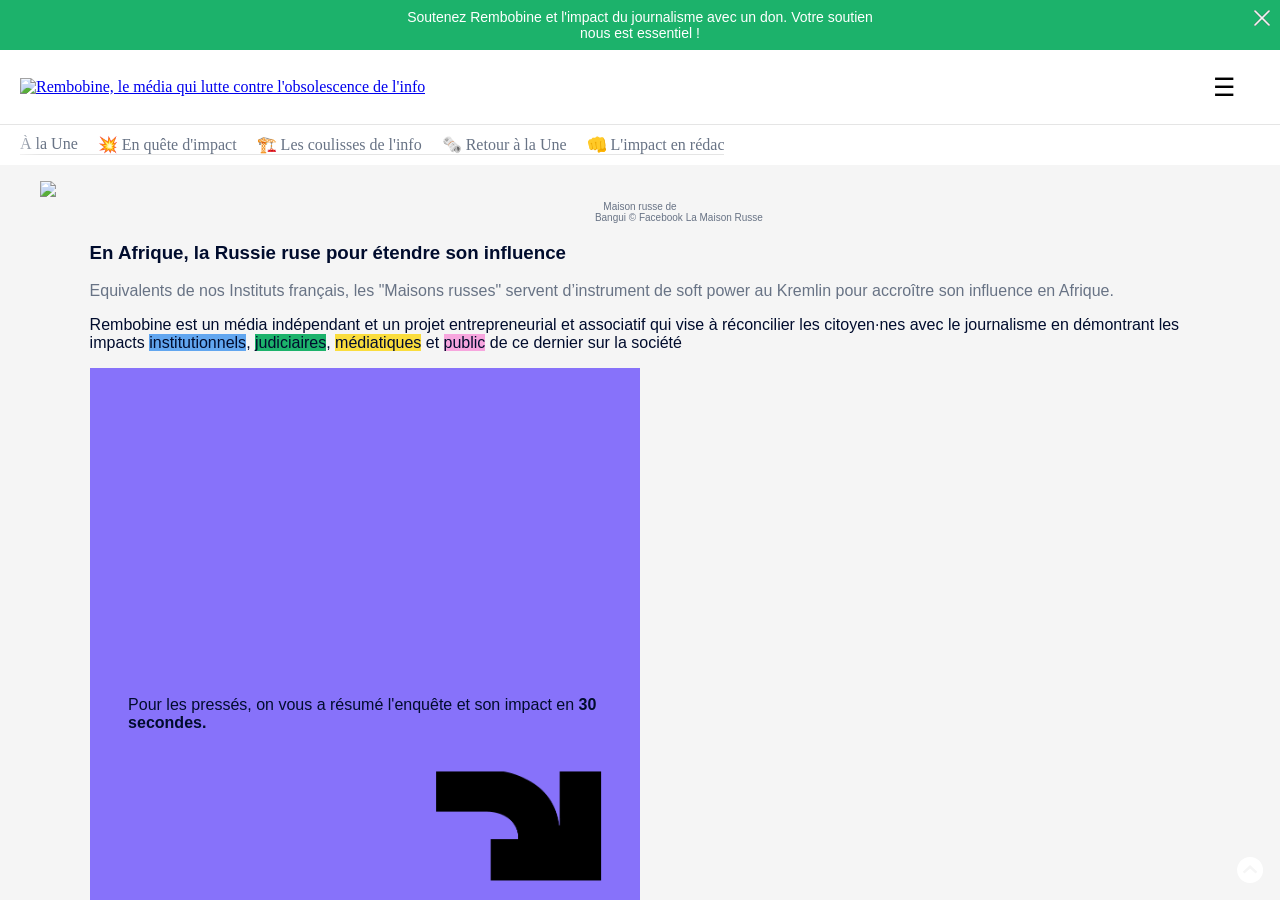
==== commit 2c052180: "Merge branch 'backend' into Ryan" ====
--- a/rembobine/public/index.html
+++ b/rembobine/public/index.html
@@ -5,7 +5,8 @@
 <head>
   <meta charset="utf-8">
   <meta name="viewport" content="width=device-width, initial-scale=1, minimum-scale=1, maximum-scale=1">
-  <title>Hyblab 2025</title>
+  <title>Hyblab 2025 - Rembobine</title>
+  <link rel="icon" type="image/x-icon" href="./img/logo_tab.ico">
   <link rel="stylesheet" href="css/style.css">
   <link rel="stylesheet" href="css/font.css">
   <link rel="stylesheet" href="https://unpkg.com/swiper/swiper-bundle.min.css">
@@ -16,9 +17,11 @@
 
 <body>
   <!-- Le conteneur sert à vérouiller les proportions (aspect ratio) du contenu de la page (ici des slides) -->
+
   <div id="container">
     <!-- le main est aussi le conteneur des différents slides (contenus à chaque fois dans des sections-->
     <main class="swiper-wrapper">
+
       <section id="first-slide" class="swiper-slide">
 
         <body class="post-template tag-impact">
@@ -168,7 +171,7 @@
                         <img src="img/RBB_Logo_Symbole.png">
                       </div>
                       <div class="summary">
-                        <div class="summary-animation">
+                        <div>
                           <h4>Comprendre l’enquête en 30 secondes.</h4>
                           <p>
                             Sous l'impulsion du Kremlin, des
@@ -203,93 +206,31 @@
                             reléguée au second plan.
                           </p>
                         </div>
-                      </div>    
-                      <div class="impact-unfolding">
-                        <p>
-                          Les impacts c'est quoi ?
-                        </p>
-                        <img src="img/RBB_Logo_Symbole.png">
-                      </div>
-                      <div class="impact-explanation">
-                        <div class="unfolding-container">
-                          <h2>
-                            Les types d'impact
-                          </h2>
-                          <p>
-                            Les impacts correspondent à l'ensemble des changements,
-                            réactions ou conséquences mesurables provoqués dans la société par 
-                            la publication d'une enquête journalistique.
-                          </p>
-                          <div class="impact-explanation-container">
-                            <div class="inst impact-container">
-                              <img src="img/Picto_ImpactInstitutionnel.svg">
-                              <div class="explanation">
-                                <h3>
-                                  Institutionnel
-                                </h3>
-                                <p>
-                                  Décisions politiques, réformes ou changements de gouvernance.
-                                </p>
-                              </div>
-                            </div>
-                            <div class="jud impact-container">
-                              <img src="img/Picto_ImpactJuridique.svg">
-                              <div class="explanation">
-                                <h3>
-                                  Judiciaire
-                                </h3>
-                                <p>
-                                  Enquête, procès ou condamnations judiciaires.
-                                </p>
-                              </div>
-                            </div>
-                            <div class="med impact-container">
-                              <img src="img/Picto_ImpactMediatique.svg">
-                              <div class="explanation">
-                                <h3>
-                                  Médiatique
-                                </h3>
-                                <p>
-                                  Reprises dans les médias, par influenceurs ou OMG.
-                                </p>
-                              </div>
-                            </div>
-                            <div class="pub impact-container">
-                              <img src="img/Picto_ImpactPublic.svg">
-                              <div class="explanation">
-                                <h3>
-                                  Public
-                                </h3>
-                                <p>
-                                  Mobilisations citoyennes, campagnes ou pétitions.
-                                </p>
-                              </div>
-                            </div>
-                          </div>
+                      </div>
+
+                      <header class="main-question">
+                        <p>Explorez l'article en intéragissant avec les cases</p>
+                      </header>
+
+                      <div id=map>
+
+                        <div id="mapColum1" class="colum">
+
                         </div>
-                      </div>
-                      </div>
-
-                      <header class="main-question">
-                        <p>Ma super question</p>
-                      </header>
-
-                      <div id=map>
-
-                        <div id="mapColum1" class="colum">
+
+                        <div id="mapColum2" class="colum">
 
                         </div>
 
-                        <div id="mapColum2" class="colum">
-
-                        </div>
-
-                      </div>
-
+                      </div>
+                      <div>
+                        <img src="./img/arrow_up.svg" alt="Up" id="top">
+                      </div>
                     </div>
                   </article>
                 </div>
               </div>
+
             </main>
           </div>
           <footer class="footer">
--- a/rembobine/public/css/style.css
+++ b/rembobine/public/css/style.css
@@ -1,35 +1,39 @@
 /* Allow long content to scroll vertically inside each slide */
-main{
-    overflow-y: auto;
-    -webkit-overflow-scrolling: touch;
-}
-
-
-
-.title-image{
+main {
+  overflow-y: auto;
+  -webkit-overflow-scrolling: touch;
+}
+
+
+
+.title-image {
   width: 100%;
   height: auto;
 }
-.c-post-media__caption{
+
+.c-post-media__caption {
   text-align: center;
-  color:var(--color-gray);
+  color: var(--color-gray);
   font-size: 10px;
 }
 
 
-#main-content{
-    overflow: visible !important;
+#main-content {
+  overflow: visible !important;
 }
 
 
 .swiper-wrapper section {
-    overflow-y: auto;
-    overflow-x: hidden; /* Évite les bugs de largeur */
-    position: relative; /* Donne un point de référence */
-    height: 100%; /* Important pour Swiper */
-}
-
-.main-question{
+  overflow-y: auto;
+  overflow-x: hidden;
+  /* Évite les bugs de largeur */
+  position: relative;
+  /* Donne un point de référence */
+  height: 100%;
+  /* Important pour Swiper */
+}
+
+.main-question {
   text-align: center;
   background: rgb(224, 151, 224);
   font-size: 30px;
@@ -37,14 +41,14 @@
   padding: 20px;
   display: flex;
   justify-content: center;
-  top:0px;
+  top: 0px;
   z-index: 999;
 
 }
 
 /* ---------- Popup overlay ---------- */
 #popup-overlay {
-  
+
   --animate-duration: 0.2s;
   position: fixed;
   inset: 0;
@@ -54,6 +58,7 @@
   justify-content: center;
   z-index: 100;
   font-size: 16px;
+
 }
 
 #popup-overlay.popup-hidden {
@@ -67,7 +72,7 @@
 }
 
 #popup-box {
-  
+
   --animate-duration: 0.2s;
   background-image: url("../img/triangle-.svg");
   background-size: cover;
@@ -78,20 +83,23 @@
   padding: 1.5em 2em;
   max-width: 80%;
   text-align: left;
-  box-shadow: 0 0.2em 1em rgba(0,0,0,0.4);
+  box-shadow: 0 0.2em 1em rgba(0, 0, 0, 0.4);
   display: flex;
   flex-direction: column;
   gap: 1em;
 }
+
 /* ---------- End of Popup overlay ---------- */
 
 /* When the aspect ratio is smaller that 3/4, display a 3/4 content */
-#container{
-    position: fixed; /* To set the size of the container to 100% of the visible viewport height AND for absolute positioning of child elements*/ 
-    height: 100%;   /* even on mobile devices with url or navigation bars */
-    width: 100%;
-    top: 0;
-    left: 0;
+#container {
+  position: fixed;
+  /* To set the size of the container to 100% of the visible viewport height AND for absolute positioning of child elements*/
+  height: 100%;
+  /* even on mobile devices with url or navigation bars */
+  width: 100%;
+  top: 0;
+  left: 0;
 }
 
 /* We set a default font size here. It will be the base for all other font sizes */
@@ -108,12 +116,13 @@
   --color-light-blue: #62A6EF;
   --color-lighter-blue: #97c7fd;
   --color-yellow: #FADD3D;
-  --color-light-yellow:#F7F6C6;
+  --color-light-yellow: #F7F6C6;
   --color-red: #F14E20;
   --color-black: #000c2d;
   --color-light-gray: #f5f5f5;
   --color-gray: #687385;
   --color-gray-variant: #dbdddc;
+  --color-purple: #8772FA;
 
   --color-background: #ffffff;
   --color-text: #222222;
@@ -121,18 +130,18 @@
 }
 
 body {
-    background-color: var(--color-light-gray);
-    color: var(--color-black);
-    overflow-y: auto;
-    overflow-x: hidden;
-
-    font-size: 16px;
-    font-family: 'Inter', sans-serif;
-}
-
-.wrapper{
-    padding-left :7%;
-    padding-right :7%;
+  background-color: var(--color-light-gray);
+  color: var(--color-black);
+  overflow-y: auto;
+  overflow-x: hidden;
+
+  font-size: 16px;
+  font-family: 'Inter', sans-serif;
+}
+
+.wrapper {
+  padding-left: 7%;
+  padding-right: 7%;
 }
 
 article p {
@@ -140,60 +149,65 @@
 }
 
 #announcement-bar-root {
-    background-color: var(--color-green);
-    color: var(--color-white);
-    font-weight: 100;
-
-    display: flex;
-    align-items: center;
-    justify-content: center;
-    position: relative;
+  background-color: var(--color-green);
+  color: var(--color-white);
+  font-weight: 100;
+
+  display: flex;
+  align-items: center;
+  justify-content: center;
+  position: relative;
 }
 
 .gh-announcement-bar-content {
-    font-size: 14px;
-    font-family: 'Inter', sans-serif;
-    text-align: center;
-    margin-right: 10%; /*marge pour la croix*/
-    margin-left: 10%; /*marge pour la croix*/
-    margin-top: -5px;
-    margin-bottom: -5px;
+  font-size: 14px;
+  font-family: 'Inter', sans-serif;
+  text-align: center;
+  margin-right: 10%;
+  /*marge pour la croix*/
+  margin-left: 10%;
+  /*marge pour la croix*/
+  margin-top: -5px;
+  margin-bottom: -5px;
 }
 
 #announcement-bar-root button {
-    position: absolute;
-    right: 10px;
-    top: 10px;
-    
-    background: none;
-    border: none;
-    padding: 0;
-    color: var(--color-light-gray);
-    font-size: 14px;
-    cursor: pointer;
-}
-
-.c-header, .c-tags-list {
-    font-family: 'Trebuchet MS';
-    background: var(--color-white);
-    border-bottom: 1px solid var(--color-border);
-}
-
-.c-header__inner, .c-tags-list-wrap {
-    display: flex;
-    align-items: center;
-    list-style: none;
-    justify-content: space-between;
-    padding: 10px 20px;
-    background-color: var(--color-white);
-}
+  position: absolute;
+  right: 10px;
+  top: 10px;
+
+  background: none;
+  border: none;
+  padding: 0;
+  color: var(--color-light-gray);
+  font-size: 14px;
+  cursor: pointer;
+}
+
+.c-header,
+.c-tags-list {
+  font-family: 'Trebuchet MS';
+  background: var(--color-white);
+  border-bottom: 1px solid var(--color-border);
+}
+
+.c-header__inner,
+.c-tags-list-wrap {
+  display: flex;
+  align-items: center;
+  list-style: none;
+  justify-content: space-between;
+  padding: 10px 20px;
+  background-color: var(--color-white);
+}
+
 /*SLIDER HORIZONTAL POUR LES TAGS*/
 
 .c-tags-list-wrap {
-    position: relative;
-    overflow: hidden;
-    display: flex;
-    padding: 10 20px;
+  position: relative;
+  overflow: hidden;
+  display: flex;
+  padding: 10 20px;
 }
 
 .c-tags-list {
@@ -208,7 +222,8 @@
 }
 
 .c-tags-list li {
-  white-space: nowrap;     /* empêche le texte de passer à la ligne */
+  white-space: nowrap;
+  /* empêche le texte de passer à la ligne */
 }
 
 /* masque dégradé sur les côtés */
@@ -218,8 +233,10 @@
   position: absolute;
   top: 0;
   bottom: 0;
-  width: 40px; /* largeur du gradient */
-  pointer-events: none; /* laisse passer le scroll */
+  width: 40px;
+  /* largeur du gradient */
+  pointer-events: none;
+  /* laisse passer le scroll */
   z-index: 1;
 }
 
@@ -238,8 +255,8 @@
   display: none;
 }
 
-.c-post-header__excerpt{
-    color: var(--color-gray);
+.c-post-header__excerpt {
+  color: var(--color-gray);
 }
 
 
@@ -270,18 +287,21 @@
   padding: 0;
 }
 
-.c-nav__link,.c-tags-list__link {
+.c-nav__link,
+.c-tags-list__link {
   color: var(--color-gray);
   text-decoration: none;
   font-weight: 500;
   transition: color 0.3s;
 }
 
-.c-nav__link:hover,.c-tags-list__link:hover{
+.c-nav__link:hover,
+.c-tags-list__link:hover {
   color: var(--color-black)
 }
 
-.c-nav__link.active,.c-tags-list__link.active{
+.c-nav__link.active,
+.c-tags-list__link.active {
   color: var(--color-black)
 }
 
@@ -315,7 +335,7 @@
   color: var(--color-black)
 }
 
-.c-header__inner > .c-logo {
+.c-header__inner>.c-logo {
   margin-right: 30px;
 }
 
@@ -326,46 +346,48 @@
   align-items: center;
 }
 
-.c-nav-wrap{
-display:none;
-}
-
-.c-nav-toggle{
-font-size:25px;
-background:none;
-border:none;
+.c-nav-wrap {
+  display: none;
+}
+
+.c-nav-toggle {
+  font-size: 25px;
+  background: none;
+  border: none;
 }
 
 /* menu mobile */
 
-@media (max-width:768px){
-
-/* ================== PARAMETRES DE LA GRILLE ================== */
-
-.c-nav-wrap{
-position:absolute;
-top:60px;
-left:0;
-width:100%;
-background:white;
-padding:20px;
-}
-
-}
+@media (max-width:768px) {
+
+  /* ================== PARAMETRES DE LA GRILLE ================== */
+
+  .c-nav-wrap {
+    position: absolute;
+    top: 60px;
+    left: 0;
+    width: 100%;
+    background: white;
+    padding: 20px;
+  }
+
+}
+
 .row {
-    height: auto;
-}
-
-.box , .boxCitation {
+  height: auto;
+}
+
+.box,
+.boxCitation {
   height: 100px;
   width: 100px;
 }
 
 
-button{
-    font-size: 20%;
-    padding: 0.5em 1em;
-    cursor: pointer;
+button {
+  font-size: 20%;
+  padding: 0.5em 1em;
+  cursor: pointer;
 }
 
 #map {
@@ -380,7 +402,7 @@
 /* =========== SOMMAIRE ==================*/
 
 .summary-container {
-  background-color: #8772FA;
+  background-color: var(--color-purple);
   width: 50%;
   aspect-ratio: 1 / 1;
   display: flex;
@@ -389,142 +411,64 @@
 }
 
 .summary-container p {
-    text-align: left;
-    margin: 7%;
+  text-align: left;
+  margin: 7%;
 }
 
 .summary-container img {
-    margin: 7%;
-    margin-top: 0;
-    width: 30%;
-    height: auto;
-    transform: rotate(180deg);
-    cursor: pointer;
-    align-self: flex-end;
-}
-   
+  margin: 7%;
+  margin-top: 0;
+  width: 30%;
+  height: auto;
+  transform: rotate(180deg);
+  cursor: pointer;
+  align-self: flex-end;
+}
+
 .summary {
   display: grid;
   grid-template-rows: 0fr;
+  /* fermé */
   transition: grid-template-rows 0.4s ease;
 }
 
-.summary-animation {
+.summary div {
   overflow: hidden;
   background-color: #BAA2EA;
+  padding: 20px;
   box-sizing: border-box;
   opacity: 0;
   transition: opacity 0.3s ease;
-  
+
 }
 
 .summary h4 {
   width: 60%;
 }
 
+/* état ouvert */
 .summary.is-open {
   grid-template-rows: 1fr;
+  /* ouvert */
 }
 
 .summary.is-open div {
   opacity: 1;
   margin-bottom: 40px;
-  padding: 20px;
-}
-
-.impact-unfolding {
-  border: 1px solid #BAA2EA;
-  width:30%;
+}
+
+#map>* {
+  flex: 1;
+}
+
+#map .box,
+#map .boxCitation {
+
+  --animate-duration: 0.1s;
+
+  display: flex;
   aspect-ratio: 1 / 1;
-  display: flex;
-  flex-direction: column;
-  justify-content: flex-end;
-  margin-left: auto;
-  margin-right: 8px;
-}
-
-.impact-unfolding p {
-    text-align: left;
-    margin: 7%;
-}
-
-.impact-unfolding img {
-    margin: 7%;
-    margin-top: 0;
-    width: 30%;
-    height: auto;
-    transform: rotate(180deg);
-    cursor: pointer;
-    align-self: flex-end;
-}
-
-.impact-explanation {
-  display: grid;
-  grid-template-rows: 0fr;
-  transition: grid-template-rows 0.4s ease;
-}
-
-.unfolding-container {
-  overflow: hidden;
-  background-color: white;
-  border: 1px solid rgb(228, 223, 223);
-  border-radius: 8px;
-  padding: 20px;
-  box-sizing: border-box;
-  opacity: 0;
-  transition: opacity 0.3s ease;
-  margin-bottom: 0;
-}
-
-.impact-explanation p {
-    text-align: left;
-}
-
-.impact-explanation.is-open {
-  grid-template-rows: 1fr;
-  margin-bottom: 40px;
-}
-
-.impact-explanation.is-open div {
-  opacity: 1;
-}
-
-.impact-container {
-    display: grid;
-    /*background-image: url("../img/triangle+.svg");
-    background-position: bottom left;
-    background-repeat: no-repeat;
-    background-size: 40% 40%;*/
-    margin-bottom: 10px;
-}
-
-.impact-container img {
-    padding: 10px;
-    height: 50px;
-    width: auto;
-    aspect-ratio: 1 / 1;
-    opacity: 0.7;
-    grid-column: 1;
-    align-self: center;
-}
-
-.explanation {
-    grid-column: 2;
-    align-self: center;
-    padding: 0 10px;
-}
-
-
-#map > * {
-  flex: 1;
-}
-#map .box, #map .boxCitation {
-
-  --animate-duration: 0.1s;
-
-  display: flex;
-  aspect-ratio: 1 / 1;
-  width:100%;
+  width: 100%;
   height: auto;
 }
 
@@ -533,27 +477,28 @@
 
   align-items: flex-start;
 
-  background-image: url("../img/triangle+.svg"); /*triangle +*/
-  
+  background-image: url("../img/triangle+.svg");
+  /*triangle +*/
+
   background-size: cover;
   background-position: bottom left;
   background-repeat: no-repeat;
   background-size: 30% 30%;
 }
 
-#map .text-box p{
+#map .text-box p {
   padding: 10%;
+  margin-top: 0em;
   font-size: 16px;
   text-align: left;
 }
 
-#mapColum1
-{
+#mapColum1 {
   justify-content: left;
 }
-#mapColum1
-{
-  
+
+#mapColum1 {
+
   justify-content: right;
 }
 
@@ -561,7 +506,7 @@
   height: 50%;
   width: auto;
   aspect-ratio: 1 / 1;
-  border:none
+  border: none
 }
 
 #map button img {
@@ -574,98 +519,117 @@
 /* ================== COULEUR DES CASES ================== */
 
 /* JUDICIAIRE (VERT) */
-.jud{
-  background-color : var(--color-green);
-}
-
-.jud #popup-text, .jud.text-box {
+.jud {
+  background-color: var(--color-green);
+}
+
+.jud #popup-text,
+.jud.text-box {
   text-shadow: var(--color-light-green) 1.5px 1.5px 0px;
 }
 
-#map .text-box.finished.jud{
+#map .text-box.finished.jud {
   background-image: url("../img/triangle_green.svg");
 }
 
-#map .boxCitation.jud{
-  background-image: url("../img/guillemet_green.svg"); /*triangle +*/
+#map .boxCitation.jud {
+  background-image: url("../img/guillemet_green.svg");
+  box-sizing: border-box;
+  border: solid 2px var(--color-purple);
 }
 
 /* INSTITUTIONNEL (BLEU) */
-.inst{
-  background-color : var(--color-light-blue);
-}
-
-.inst #popup-text, .inst.text-box {
+.inst {
+  background-color: var(--color-light-blue);
+}
+
+.inst #popup-text,
+.inst.text-box {
   text-shadow: var(--color-lighter-blue) 1.5px 1.5px 0px;
 }
 
-#map .text-box.finished.inst{
+#map .text-box.finished.inst {
   background-image: url("../img/triangle_blue.svg");
 }
 
-#map .boxCitation.inst{
+#map .boxCitation.inst {
   background-image: url("../img/guillemet_blue.svg");
+  box-sizing: border-box;
+  border: solid 2px var(--color-purple);
 }
 
 /* PUBLIC (ROSE) */
-.pub{
-  background-color : var(--color-pink);
-}
-
-.pub #popup-text, .pub.text-box {
+.pub {
+  background-color: var(--color-pink);
+}
+
+.pub #popup-text,
+.pub.text-box {
   text-shadow: var(--color-light-pink) 1.5px 1.5px 0px;
 }
 
-#map .text-box.finished.pub{
+#map .text-box.finished.pub {
   background-image: url("../img/triangle_pink.svg");
 }
 
-#map .boxCitation.pub{
+#map .boxCitation.pub {
   background-image: url("../img/guillemet_pink.svg");
+  box-sizing: border-box;
+  border: solid 2px var(--color-purple);
 }
 
 /* MEDIATIQUE (JAUNE) */
-.med{
-  background-color : var(--color-yellow);
-}
-
-.med #popup-text, .text-box.med{
+.med {
+  background-color: var(--color-yellow);
+}
+
+.med #popup-text,
+.text-box.med {
   text-shadow: var(--color-light-yellow) 1.5px 1.5px 0px;
 }
 
-#map .text-box.finished.med{
+#map .text-box.finished.med {
   background-image: url("../img/triangle_yellow.svg");
 }
 
-#map .boxCitation.med{
+#map .boxCitation.med {
   background-image: url("../img/guillemet_yellow.svg");
+  box-sizing: border-box;
+  border: solid 2px var(--color-purple);
 }
 
 /* ================== FOOTER ===================== */
 .footer {
-    margin-top: 50px;    
-    height: 50px;
-}
-
-/* ================== COULEUR DES CASES TERMINEES ================== */
-
-.finished
-{
-  background-color : var(--color-gray-variant);
-}
-
-.text-box.finished{
+  margin-top: 50px;
+  height: 50px;
+}
+
+#top{
+  z-index: 999;
+  bottom: 10px;
+  right: 10px;
+  width: 40px;
+  border: #000c2d;
+  position: fixed
+
+}
+
+.finished {
+  background-color: var(--color-gray-variant);
+}
+
+.text-box.finished {
   text-shadow: var(--color-light-gray) 1.5px 1.5px 0px;
 }
 
 /* ================== COULEUR DES CASES CITATIONS ================== */
-.boxCitation{
+.boxCitation {
   background-color: var(--color-transparent);
-  
+
   justify-content: center;
   align-items: center;
   display: flex;
-  
+
   background-size: cover;
   background-position: top left;
   background-repeat: no-repeat;
@@ -674,16 +638,29 @@
 
 /* ================== COULEUR DES CASES ACTIONS ================== */
 
-.box-action{
-
-}
-
-.action{
-
-}
-
-/* ========= BOUTON POUR REVENIR EN HAUT ============*/
-
-#top{
-
-}
+.box-action {
+  box-sizing: border-box;
+  border: solid 2px var(--color-purple);
+
+  background-color: var(--color-white);
+}
+
+.action {
+
+  background-color: var(--color-white);
+
+}
+
+#map .text-box.finished.box-action {
+  background-image: url("../img/RBB_Action_Symbole_carre.png");
+  background-size: 35%;
+  background-position: bottom right;
+}
+
+#popup-box.action {
+
+  background-image: url("../img/triangleAction-.svg");
+  box-sizing: border-box;
+  border: solid 1px var(--color-purple);
+
+}
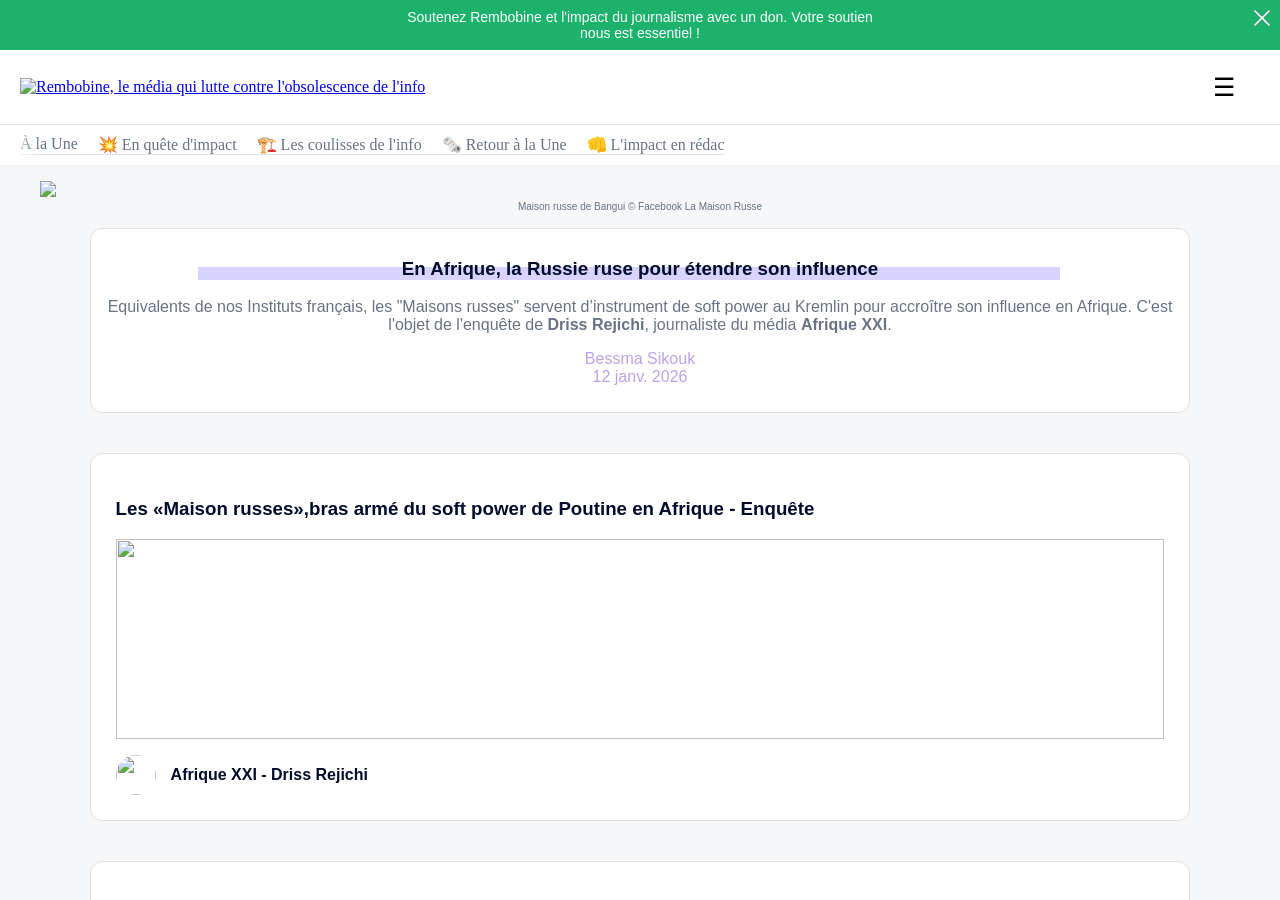
==== commit 14c57c27: "Merge branch 'frontend' into dev" ====
--- a/rembobine/public/index.html
+++ b/rembobine/public/index.html
@@ -5,8 +5,7 @@
 <head>
   <meta charset="utf-8">
   <meta name="viewport" content="width=device-width, initial-scale=1, minimum-scale=1, maximum-scale=1">
-  <title>Hyblab 2025 - Rembobine</title>
-  <link rel="icon" type="image/x-icon" href="./img/logo_tab.ico">
+  <title>Hyblab 2025</title>
   <link rel="stylesheet" href="css/style.css">
   <link rel="stylesheet" href="css/font.css">
   <link rel="stylesheet" href="https://unpkg.com/swiper/swiper-bundle.min.css">
@@ -17,11 +16,9 @@
 
 <body>
   <!-- Le conteneur sert à vérouiller les proportions (aspect ratio) du contenu de la page (ici des slides) -->
-
   <div id="container">
     <!-- le main est aussi le conteneur des différents slides (contenus à chaque fois dans des sections-->
     <main class="swiper-wrapper">
-
       <section id="first-slide" class="swiper-slide">
 
         <body class="post-template tag-impact">
@@ -111,19 +108,19 @@
                   <nav class="c-tags-list-wrap" aria-label="Tags menu">
                     <ul class="c-tags-list o-plain-list dragscroll">
                       <li class="c-tags-list__item">
-                        <a href="/" class="c-tags-list__link">À la Une</a>
-                      </li>
-                      <li class="c-tags-list__item">
-                        <a href="/tag/impact/" class="c-tags-list__link">💥 En quête d'impact</a>
-                      </li>
-                      <li class="c-tags-list__item">
-                        <a href="/tag/coulisses-info/" class="c-tags-list__link">🏗️ Les coulisses de l'info</a>
-                      </li>
-                      <li class="c-tags-list__item">
-                        <a href="/tag/retour-une/" class="c-tags-list__link">🗞️ Retour à la Une</a>
-                      </li>
-                      <li class="c-tags-list__item">
-                        <a href="/tag/du-cote-des-pros/" class="c-tags-list__link">👊 L'impact en rédac</a>
+                        <a class="c-tags-list__link">À la Une</a>
+                      </li>
+                      <li class="c-tags-list__item">
+                        <a class="c-tags-list__link">💥 En quête d'impact</a>
+                      </li>
+                      <li class="c-tags-list__item">
+                        <a class="c-tags-list__link">🏗️ Les coulisses de l'info</a>
+                      </li>
+                      <li class="c-tags-list__item">
+                        <a class="c-tags-list__link">🗞️ Retour à la Une</a>
+                      </li>
+                      <li class="c-tags-list__item">
+                        <a class="c-tags-list__link">👊 L'impact en rédac</a>
                       </li>
                     </ul>
                   </nav>
@@ -144,108 +141,199 @@
                           src="https://www.rembobine.info/content/images/size/w692/2026/01/Enqu--tes-d-impact---Unes--36-.jpg"
                           class="title-image">
 
-                        <figcaption class="c-post-media__caption"><span style="white-space: pre-wrap;">Maison russe de
-                            Bangui © Facebook La Maison Russe</span></figcaption>
+                        <figcaption class="c-post-media__caption"><span style="white-space: pre-wrap;">Maison russe de Bangui © Facebook La Maison Russe</span></figcaption>
                     </figure>
                     <div class="wrapper">
                       <header class="c-post-header">
                         <h1 class="c-post-header__title">En Afrique, la Russie ruse pour étendre son influence</h1>
 
                         <p class="c-post-header__excerpt">Equivalents de nos Instituts français, les "Maisons russes"
-                          servent d’instrument de soft power au Kremlin pour accroître son influence en Afrique.</p>
+                          servent d’instrument de soft power au Kremlin pour accroître son influence en Afrique.
+                          C'est l'objet de l'enquête de <strong>Driss Rejichi</strong>, journaliste du média
+                          <strong>Afrique XXI</strong>.
+                        </p>
+                        <p class="c-post-header__writter">
+                          Bessma Sikouk<br />
+                          12 janv. 2026
+                        </p>
                       </header>
-
-                      <p>
-                        Rembobine est un média indépendant et un projet
-                        entrepreneurial et associatif qui vise à réconcilier
-                        les citoyen·nes avec le journalisme en démontrant
-                        les impacts <span class=inst>institutionnels</span>, <span class="jud">judiciaires</span>, <span
-                          class="med">médiatiques</span> et
-                        <span class="pub">public</span> de ce dernier sur la société
-                      </p>
-
-                      <div class="summary-container">
-                        <p>Pour les pressés, on vous a résumé
-                          l'enquête et son impact en <strong> 30 secondes. </strong>
+                      <header class="original-article">
+                        <h3 class="article_title">Les «Maison russes»,bras armé du soft power de Poutine en Afrique - Enquête</h1>
+                        
+                          <figure class = "article-image">
+                              <img src="https://www.rembobine.info/content/images/thumbnail/4030205bda73b181d90186051fecb3-5420a-1.jpg">
+                          </figure>
+                          
+                          <figure class="logo-media">
+                            <img src="https://www.rembobine.info/content/images/icon/apple-touch-icon-18.png">
+                            <figcaption class="c-post-article__caption">Afrique XXI - Driss Rejichi</figcaption>
+                          </figure>
+                        
+
+
+                      </header>
+                      <div class="page-container">
+                        <p class="legende">
+                          Rembobine est un média indépendant et un projet
+                          entrepreneurial et associatif qui vise à réconcilier
+                          les citoyen·nes avec le journalisme en démontrant
+                          les impacts <span class="inst-highlight">institutionnels</span>, <span class="jud-highlight">judiciaires</span>,
+                          <span class="med-highlight">médiatiques</span> et
+                          <span class="pub-highlight">public</span> de ce dernier sur la société
                         </p>
-                        <img src="img/RBB_Logo_Symbole.png">
+
+                        <div class="summary-container">
+                          <p>Pour les pressés, on vous a résumé
+                            l'enquête et son impact en <strong> 30 secondes. </strong>
+                          </p>
+                          <img src="img/RBB_Logo_Symbole.png">
+                        </div>
+                        <div class="summary">
+                          <div class="summary-animation">
+                            <h4>Comprendre l’enquête en 30 secondes.</h4>
+                            <p>
+                              Sous l'impulsion du Kremlin, des
+                              “Maisons russes” se développent
+                              à vitesse grand V sur le continent
+                              africain.<br /><br />
+                              Equivalents de nos Instituts français,
+                              ces établissements culturels servent
+                              d’instrument
+                              de soft power à la Russie pour
+                              accroître son influence en Afrique.<br /><br />
+                              Et son impact en encore moins
+                              de temps !
+                              Sur le continent africain, l'enquête n'a
+                              pas laissé les diplomates occidentaux
+                              indiférent·es et, dans le même temps,
+                              le sujet a été relayé par la presse.<br /><br />
+                              Pour autant, les “Maisons russes”
+                              continuent à se développer et la
+                              question de la diplomatie culturelle
+                              continue, trop souvent, d'être
+                              reléguée au second plan.
+                              e temps !
+                              Sur le continent africain, l'enquête n'a
+                              pas laissé les diplomates occidentaux
+                              indiférent·es et, dans le même temps,
+                              le sujet a été relayé par la presse.<br /><br />
+                              Pour autant, les “Maisons russes”
+                              continuent à se développer et la
+                              question de la diplomatie culturelle
+                              continue, trop souvent, d'être
+                              reléguée au second plan.
+                            </p>
+                          </div>
+                        </div>
+                        <div class="impact-unfolding">
+                          <p>
+                            Les impacts c'est quoi ?
+                          </p>
+                          <img src="img/RBB_Logo_Symbole.png">
+                        </div>
+                        <div class="impact-explanation">
+                          <div class="unfolding-container">
+                            <h2>
+                              Les types d'impact
+                            </h2>
+                            <p>
+                              Les impacts correspondent à l'ensemble des changements,
+                              réactions ou conséquences mesurables provoqués dans la société par
+                              la publication d'une enquête journalistique.
+                            </p>
+                            <div class="impact-explanation-container">
+                              <div class="inst impact-container">
+                                <div class="impact-l1">
+                                  <img src="img/Picto_ImpactInstitutionnel.svg">
+                                  <h3>
+                                    Institutionnel
+                                  </h3>
+                                </div>
+                                <div class="impact-l2">
+                                  <p>
+                                    Décisions politiques, réformes ou changements de gouvernance.
+                                  </p>
+                                </div>
+                              </div>
+                              <div class="jud impact-container">
+                                <div class="impact-l1">
+                                  <img src="img/Picto_ImpactJuridique.svg">
+                                  <h3>
+                                    Judiciaire
+                                  </h3>
+                                </div>
+                                <div class="impact-l2">
+                                  <p>
+                                    Enquête, procès ou condamnations judiciaires.
+                                  </p>
+                                </div>
+                              </div>
+                              <div class="med impact-container">
+                                <div class="impact-l1">
+                                  <img src="img/Picto_ImpactMediatique.svg">
+                                  <h3>
+                                    Médiatique
+                                  </h3>
+                                </div>
+                                <div class="impact-l2">
+                                  <p>
+                                    Reprises dans les médias, par influenceurs ou OMG.
+                                  </p>
+                                </div>
+                              </div>
+                              <div class="pub impact-container">
+                                <div class="impact-l1">
+                                  <img src="img/Picto_ImpactPublic.svg">
+                                  <h3>
+                                    Public
+                                  </h3>
+                                </div>
+                                <div class="impact-l2">
+                                  <p>
+                                    Mobilisations citoyennes, campagnes ou pétitions.
+                                  </p>
+                                </div>
+                              </div>
+                            </div>
+                          </div>
+                        </div>
                       </div>
-                      <div class="summary">
-                        <div>
-                          <h4>Comprendre l’enquête en 30 secondes.</h4>
-                          <p>
-                            Sous l'impulsion du Kremlin, des
-                            “Maisons russes” se développent
-                            à vitesse grand V sur le continent
-                            africain.<br /><br />
-                            Equivalents de nos Instituts français,
-                            ces établissements culturels servent
-                            d’instrument
-                            de soft power à la Russie pour
-                            accroître son influence en Afrique.<br /><br />
-                            Et son impact en encore moins
-                            de temps !
-                            Sur le continent africain, l'enquête n'a
-                            pas laissé les diplomates occidentaux
-                            indiférent·es et, dans le même temps,
-                            le sujet a été relayé par la presse.<br /><br />
-                            Pour autant, les “Maisons russes”
-                            continuent à se développer et la
-                            question de la diplomatie culturelle
-                            continue, trop souvent, d'être
-                            reléguée au second plan.
-                            e temps !
-                            Sur le continent africain, l'enquête n'a
-                            pas laissé les diplomates occidentaux
-                            indiférent·es et, dans le même temps,
-                            le sujet a été relayé par la presse.<br /><br />
-                            Pour autant, les “Maisons russes”
-                            continuent à se développer et la
-                            question de la diplomatie culturelle
-                            continue, trop souvent, d'être
-                            reléguée au second plan.
-                          </p>
-                        </div>
-                      </div>
-
                       <header class="main-question">
-                        <p>Explorez l'article en intéragissant avec les cases</p>
+                        <div class="main-question-background"></div>
+                        <p>Ma super question</p>
                       </header>
 
                       <div id=map>
 
-                        <div id="mapColum1" class="colum">
-
-                        </div>
-
-                        <div id="mapColum2" class="colum">
-
-                        </div>
-
-                      </div>
-                      <div>
-                        <img src="./img/arrow_up.svg" alt="Up" id="top">
-                      </div>
+                          <div id="mapColum1" class="colum">
+
+                          </div>
+
+                          <div id="mapColum2" class="colum">
+
+                          </div>
+
+                        </div>
                     </div>
                   </article>
                 </div>
               </div>
-
-            </main>
           </div>
-          <footer class="footer">
-          </footer>
-        </body>
-      </section>
     </main>
   </div>
-
-  <!-- Popup overlay -->
-  <div id="popup-overlay" class="popup-hidden animate__animated animate__fadeIn">
-    <div id="popup-box">
-      <p id="popup-text"></p>
-    </div>
+  <footer class="footer">
+  </footer>
+</body>
+</section>
+</main>
+</div>
+
+<!-- Popup overlay -->
+<div id="popup-overlay" class="popup-hidden animate__animated animate__fadeIn">
+  <div id="popup-box">
+    <p id="popup-text"></p>
   </div>
+</div>
 
 </body>
 
--- a/rembobine/public/css/style.css
+++ b/rembobine/public/css/style.css
@@ -1,7 +1,8 @@
 /* Allow long content to scroll vertically inside each slide */
-main {
-  overflow-y: auto;
-  -webkit-overflow-scrolling: touch;
+main{
+    overflow-y: auto;
+    -webkit-overflow-scrolling: touch;
+    background-color: var(--color-background);
 }
 
 
@@ -11,7 +12,7 @@
   height: auto;
 }
 
-.c-post-media__caption {
+.c-post-media__caption{
   text-align: center;
   color: var(--color-gray);
   font-size: 10px;
@@ -35,16 +36,36 @@
 
 .main-question {
   text-align: center;
-  background: rgb(224, 151, 224);
   font-size: 30px;
+  font-weight: bold;
   position: sticky;
+  top: 0px;
   padding: 20px;
   display: flex;
   justify-content: center;
-  top: 0px;
   z-index: 999;
-
-}
+  text-decoration-line:underline;
+  text-decoration-color: var(--color-purple);
+  text-decoration-thickness: 4px;
+}
+
+.c-post-header__title{
+  background-image: linear-gradient(transparent calc(40%), var(--color-purple) 0px);
+  background-repeat: no-repeat;
+  background-position: 45% calc(90%);
+  background-size: 80% 100%;
+}
+
+
+.main-question-background{
+  position: absolute;
+  z-index: -1;
+  width: 130%;
+  height: 100px;
+  background: var(--color-purple);
+  box-shadow: 0px 0px 10px rgba(0,0,0,0.3);
+}
+
 
 /* ---------- Popup overlay ---------- */
 #popup-overlay {
@@ -58,7 +79,6 @@
   justify-content: center;
   z-index: 100;
   font-size: 16px;
-
 }
 
 #popup-overlay.popup-hidden {
@@ -88,7 +108,6 @@
   flex-direction: column;
   gap: 1em;
 }
-
 /* ---------- End of Popup overlay ---------- */
 
 /* When the aspect ratio is smaller that 3/4, display a 3/4 content */
@@ -108,6 +127,8 @@
 :root {
   --color-white: #ffffff;
   --color-transparent: #ffffff2d;
+  --color-dark-purple: #8772fa;
+  --color-purple: #d8d4ff;
   --color-green: #1CB26B;
   --color-light-green: #81E2AF;
   --color-pink: #F7A6DE;
@@ -119,12 +140,11 @@
   --color-light-yellow: #F7F6C6;
   --color-red: #F14E20;
   --color-black: #000c2d;
+  --color-dark-gray:#515151
   --color-light-gray: #f5f5f5;
   --color-gray: #687385;
   --color-gray-variant: #dbdddc;
-  --color-purple: #8772FA;
-
-  --color-background: #ffffff;
+  --color-background: #f5f7f9;
   --color-text: #222222;
   --color-border: #e5e5e5;
 }
@@ -199,6 +219,27 @@
   justify-content: space-between;
   padding: 10px 20px;
   background-color: var(--color-white);
+}
+
+.c-post-header {
+    background-color: white;
+    border: 1px solid rgb(228, 223, 223);
+    border-radius: 12px;
+    padding: 10px;
+    margin-bottom: 40px;
+}
+
+.c-post-header__excerpt {
+    text-align: center;
+}
+
+.c-post-header__title {
+    text-align: center;
+}
+
+.c-post-header__writter {
+    text-align: center;
+    color: #BAA2EA;
 }
 
 /*SLIDER HORIZONTAL POUR LES TAGS*/
@@ -259,13 +300,9 @@
   color: var(--color-gray);
 }
 
-
-
-
 .c-logo {
   flex-shrink: 0;
 }
-
 
 .c-logo__img {
   width: 50px;
@@ -397,9 +434,23 @@
   margin: 0;
   padding: 0;
   box-sizing: border-box;
+  margin-bottom: 50px;
 }
 
 /* =========== SOMMAIRE ==================*/
+
+.legende {
+    text-align: center;
+    margin-bottom: 40px;
+}
+
+.page-container {
+    background-color: white;
+    border: 1px solid rgb(228, 223, 223);
+    border-radius: 12px;
+    padding: 25px;
+    margin-bottom: 40px;
+}
 
 .summary-container {
   background-color: var(--color-purple);
@@ -408,6 +459,7 @@
   display: flex;
   flex-direction: column;
   justify-content: flex-end;
+  margin-left: -25px;
 }
 
 .summary-container p {
@@ -428,36 +480,121 @@
 .summary {
   display: grid;
   grid-template-rows: 0fr;
-  /* fermé */
   transition: grid-template-rows 0.4s ease;
-}
-
-.summary div {
+  margin: 0 -25px;
+}
+
+.summary-animation {
   overflow: hidden;
   background-color: #BAA2EA;
+  box-sizing: border-box;
+  opacity: 0;
+  transition: opacity 0.3s ease;
+
+}
+
+.summary h4 {
+  width: 60%;
+}
+
+.summary.is-open {
+  grid-template-rows: 1fr;
+}
+
+.summary.is-open div {
+  opacity: 1;
+  margin-bottom: 40px;
+  padding: 20px;
+}
+
+.impact-unfolding {
+  border: 1px solid #BAA2EA;
+  width: 40%;
+  aspect-ratio: 1 / 1;
+  display: flex;
+  flex-direction: column;
+  justify-content: flex-end;
+  margin-left: auto;
+  margin-right: 8px;
+}
+
+.impact-unfolding p {
+    text-align: left;
+    margin: 7%;
+}
+
+.impact-unfolding img {
+    margin: 7%;
+    margin-top: 0;
+    width: 30%;
+    height: auto;
+    transform: rotate(180deg);
+    cursor: pointer;
+    align-self: flex-end;
+}
+
+.impact-explanation {
+  display: grid;
+  grid-template-rows: 0fr;
+  transition: grid-template-rows 0.4s ease;
+}
+
+.unfolding-container {
+  overflow: hidden;
+  background-color: white;
+  border: 1px solid rgb(228, 223, 223);
+  border-radius: 8px;
   padding: 20px;
   box-sizing: border-box;
   opacity: 0;
   transition: opacity 0.3s ease;
-
-}
-
-.summary h4 {
-  width: 60%;
-}
-
-/* état ouvert */
-.summary.is-open {
+  margin-bottom: -50px;
+}
+
+.impact-explanation p {
+    text-align: left;
+}
+
+.impact-explanation.is-open {
   grid-template-rows: 1fr;
-  /* ouvert */
-}
-
-.summary.is-open div {
+  margin-bottom: 40px;
+}
+
+.impact-explanation.is-open div {
   opacity: 1;
-  margin-bottom: 40px;
-}
-
-#map>* {
+}
+
+.impact-container {
+    display: grid;
+    /*background-image: url("../img/triangle+.svg");
+    background-position: bottom left;
+    background-repeat: no-repeat;
+    background-size: 40% 40%;*/
+    margin-bottom: 10px;
+}
+
+.impact-container img {
+    padding: 10px;
+    height: 50px;
+    width: auto;
+    aspect-ratio: 1 / 1;
+    opacity: 0.7;
+}
+
+.impact-l1 {
+    grid-row: 1;
+    display: flex;
+    flex-direction: row;
+    align-items: center;
+}
+
+.impact-l2 {
+    grid-row: 2;
+    padding: 0 10px;
+}
+
+
+#map > * {
   flex: 1;
 }
 
@@ -523,8 +660,14 @@
   background-color: var(--color-green);
 }
 
-.jud #popup-text,
-.jud.text-box {
+.jud-highlight {
+    background: linear-gradient(
+        transparent 50%,
+        #1CB26B59 50%
+    );
+}
+
+.jud #popup-text, .jud.text-box {
   text-shadow: var(--color-light-green) 1.5px 1.5px 0px;
 }
 
@@ -543,8 +686,14 @@
   background-color: var(--color-light-blue);
 }
 
-.inst #popup-text,
-.inst.text-box {
+.inst-highlight {
+    background: linear-gradient(
+        transparent 50%,
+        #62A6EF59 50%
+    );
+}
+
+.inst #popup-text, .inst.text-box {
   text-shadow: var(--color-lighter-blue) 1.5px 1.5px 0px;
 }
 
@@ -563,8 +712,14 @@
   background-color: var(--color-pink);
 }
 
-.pub #popup-text,
-.pub.text-box {
+.pub-highlight{
+    background: linear-gradient(
+        transparent 50%,
+        #F7A6DE59 50%
+    );
+}
+
+.pub #popup-text, .pub.text-box {
   text-shadow: var(--color-light-pink) 1.5px 1.5px 0px;
 }
 
@@ -588,7 +743,14 @@
   text-shadow: var(--color-light-yellow) 1.5px 1.5px 0px;
 }
 
-#map .text-box.finished.med {
+.med-highlight {
+    background: linear-gradient(
+        transparent 50%,
+        #f7f6c6c1 50%
+    );
+}
+
+#map .text-box.finished.med{
   background-image: url("../img/triangle_yellow.svg");
 }
 
@@ -604,15 +766,7 @@
   height: 50px;
 }
 
-#top{
-  z-index: 999;
-  bottom: 10px;
-  right: 10px;
-  width: 40px;
-  border: #000c2d;
-  position: fixed
-
-}
+/* ================== COULEUR DES CASES TERMINEES ================== */
 
 .finished {
   background-color: var(--color-gray-variant);
@@ -663,4 +817,61 @@
   box-sizing: border-box;
   border: solid 1px var(--color-purple);
 
-}+}
+
+/* ========= BOUTON POUR REVENIR EN HAUT ============*/
+
+#top{
+
+}
+
+/* ========= ARTICLE ORIGINAL ============*/
+
+.original-article {
+    background-color: white;
+    border: 1px solid rgb(228, 223, 223);
+    border-radius: 12px;
+    padding: 25px;
+    margin-bottom: 40px;
+}
+
+.article-image {
+  margin: 0px;
+  width: 100%;
+  height: 200px;
+  overflow: hidden;
+  position: relative;
+}
+
+.article-image img {
+  position: absolute;
+  top: 0;
+  left: 0;
+  width: 100%;
+  height: 100%;
+  -o-object-fit: cover;
+  object-fit: cover;
+}
+
+.logo-media {
+  width: 100%;
+  display: flex;
+  align-items: center;
+  gap: 15px;
+  margin: 16px 0 0 0;
+}
+
+.logo-media img {
+  width: 40px;
+  height: 40px;
+  border-radius: 50%;
+  object-fit: cover;
+}
+
+.c-post-article__caption {
+  margin: 0;
+  font-size: 16px;
+  font-weight: bold;
+  color: var(--color-dark-gray);
+}
+
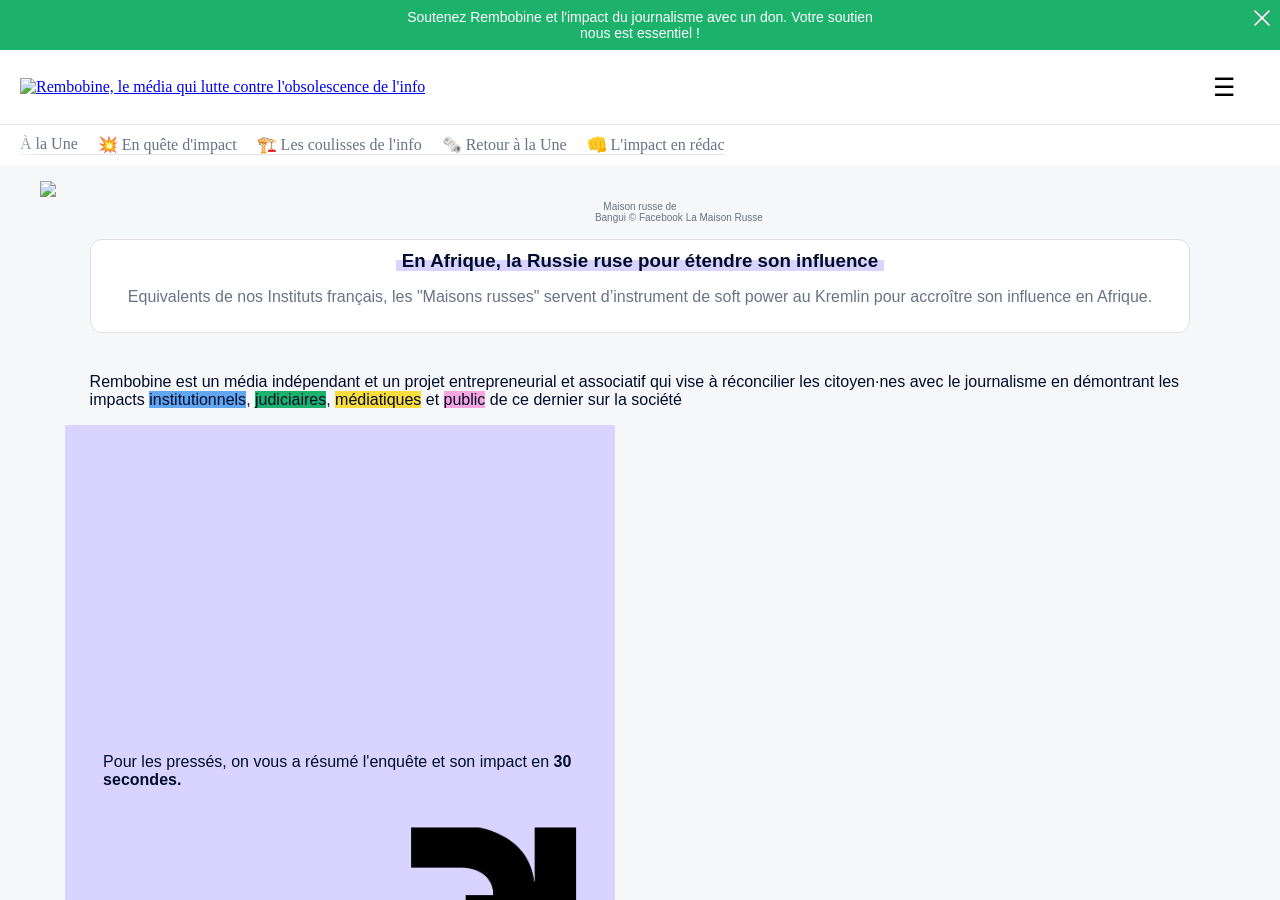
==== commit efaec51a: "Merge remote-tracking branch 'origin/Ryan' into backend" ====
--- a/rembobine/public/index.html
+++ b/rembobine/public/index.html
@@ -5,7 +5,8 @@
 <head>
   <meta charset="utf-8">
   <meta name="viewport" content="width=device-width, initial-scale=1, minimum-scale=1, maximum-scale=1">
-  <title>Hyblab 2025</title>
+  <title>Hyblab 2025 - Rembobine</title>
+  <link rel="icon" type="image/x-icon" href="./img/logo_tab.ico">
   <link rel="stylesheet" href="css/style.css">
   <link rel="stylesheet" href="css/font.css">
   <link rel="stylesheet" href="https://unpkg.com/swiper/swiper-bundle.min.css">
@@ -16,9 +17,11 @@
 
 <body>
   <!-- Le conteneur sert à vérouiller les proportions (aspect ratio) du contenu de la page (ici des slides) -->
+
   <div id="container">
     <!-- le main est aussi le conteneur des différents slides (contenus à chaque fois dans des sections-->
     <main class="swiper-wrapper">
+
       <section id="first-slide" class="swiper-slide">
 
         <body class="post-template tag-impact">
@@ -141,200 +144,109 @@
                           src="https://www.rembobine.info/content/images/size/w692/2026/01/Enqu--tes-d-impact---Unes--36-.jpg"
                           class="title-image">
 
-                        <figcaption class="c-post-media__caption"><span style="white-space: pre-wrap;">Maison russe de Bangui © Facebook La Maison Russe</span></figcaption>
+                        <figcaption class="c-post-media__caption"><span style="white-space: pre-wrap;">Maison russe de
+                            Bangui © Facebook La Maison Russe</span></figcaption>
                     </figure>
                     <div class="wrapper">
                       <header class="c-post-header">
                         <h1 class="c-post-header__title">En Afrique, la Russie ruse pour étendre son influence</h1>
 
                         <p class="c-post-header__excerpt">Equivalents de nos Instituts français, les "Maisons russes"
-                          servent d’instrument de soft power au Kremlin pour accroître son influence en Afrique.
-                          C'est l'objet de l'enquête de <strong>Driss Rejichi</strong>, journaliste du média
-                          <strong>Afrique XXI</strong>.
+                          servent d’instrument de soft power au Kremlin pour accroître son influence en Afrique.</p>
+                      </header>
+
+                      <p>
+                        Rembobine est un média indépendant et un projet
+                        entrepreneurial et associatif qui vise à réconcilier
+                        les citoyen·nes avec le journalisme en démontrant
+                        les impacts <span class=inst>institutionnels</span>, <span class="jud">judiciaires</span>, <span
+                          class="med">médiatiques</span> et
+                        <span class="pub">public</span> de ce dernier sur la société
+                      </p>
+
+                      <div class="summary-container">
+                        <p>Pour les pressés, on vous a résumé
+                          l'enquête et son impact en <strong> 30 secondes. </strong>
                         </p>
-                        <p class="c-post-header__writter">
-                          Bessma Sikouk<br />
-                          12 janv. 2026
-                        </p>
+                        <img src="img/RBB_Logo_Symbole.png">
+                      </div>
+                      <div class="summary">
+                        <div>
+                          <h4>Comprendre l’enquête en 30 secondes.</h4>
+                          <p>
+                            Sous l'impulsion du Kremlin, des
+                            “Maisons russes” se développent
+                            à vitesse grand V sur le continent
+                            africain.<br /><br />
+                            Equivalents de nos Instituts français,
+                            ces établissements culturels servent
+                            d’instrument
+                            de soft power à la Russie pour
+                            accroître son influence en Afrique.<br /><br />
+                            Et son impact en encore moins
+                            de temps !
+                            Sur le continent africain, l'enquête n'a
+                            pas laissé les diplomates occidentaux
+                            indiférent·es et, dans le même temps,
+                            le sujet a été relayé par la presse.<br /><br />
+                            Pour autant, les “Maisons russes”
+                            continuent à se développer et la
+                            question de la diplomatie culturelle
+                            continue, trop souvent, d'être
+                            reléguée au second plan.
+                            e temps !
+                            Sur le continent africain, l'enquête n'a
+                            pas laissé les diplomates occidentaux
+                            indiférent·es et, dans le même temps,
+                            le sujet a été relayé par la presse.<br /><br />
+                            Pour autant, les “Maisons russes”
+                            continuent à se développer et la
+                            question de la diplomatie culturelle
+                            continue, trop souvent, d'être
+                            reléguée au second plan.
+                          </p>
+                        </div>
+                      </div>
+
+                      <header class="main-question">
+                        <p>Quel a été le domaine le plus impacté selon vous ?(On revoit tout ça à la fin)</p>
                       </header>
-                      <header class="original-article">
-                        <h3 class="article_title">Les «Maison russes»,bras armé du soft power de Poutine en Afrique - Enquête</h1>
-                        
-                          <figure class = "article-image">
-                              <img src="https://www.rembobine.info/content/images/thumbnail/4030205bda73b181d90186051fecb3-5420a-1.jpg">
-                          </figure>
-                          
-                          <figure class="logo-media">
-                            <img src="https://www.rembobine.info/content/images/icon/apple-touch-icon-18.png">
-                            <figcaption class="c-post-article__caption">Afrique XXI - Driss Rejichi</figcaption>
-                          </figure>
-                        
-
-
-                      </header>
-                      <div class="page-container">
-                        <p class="legende">
-                          Rembobine est un média indépendant et un projet
-                          entrepreneurial et associatif qui vise à réconcilier
-                          les citoyen·nes avec le journalisme en démontrant
-                          les impacts <span class="inst-highlight">institutionnels</span>, <span class="jud-highlight">judiciaires</span>,
-                          <span class="med-highlight">médiatiques</span> et
-                          <span class="pub-highlight">public</span> de ce dernier sur la société
-                        </p>
-
-                        <div class="summary-container">
-                          <p>Pour les pressés, on vous a résumé
-                            l'enquête et son impact en <strong> 30 secondes. </strong>
-                          </p>
-                          <img src="img/RBB_Logo_Symbole.png">
+
+                      <div id=map>
+
+                        <div id="mapColum1" class="colum">
+
                         </div>
-                        <div class="summary">
-                          <div class="summary-animation">
-                            <h4>Comprendre l’enquête en 30 secondes.</h4>
-                            <p>
-                              Sous l'impulsion du Kremlin, des
-                              “Maisons russes” se développent
-                              à vitesse grand V sur le continent
-                              africain.<br /><br />
-                              Equivalents de nos Instituts français,
-                              ces établissements culturels servent
-                              d’instrument
-                              de soft power à la Russie pour
-                              accroître son influence en Afrique.<br /><br />
-                              Et son impact en encore moins
-                              de temps !
-                              Sur le continent africain, l'enquête n'a
-                              pas laissé les diplomates occidentaux
-                              indiférent·es et, dans le même temps,
-                              le sujet a été relayé par la presse.<br /><br />
-                              Pour autant, les “Maisons russes”
-                              continuent à se développer et la
-                              question de la diplomatie culturelle
-                              continue, trop souvent, d'être
-                              reléguée au second plan.
-                              e temps !
-                              Sur le continent africain, l'enquête n'a
-                              pas laissé les diplomates occidentaux
-                              indiférent·es et, dans le même temps,
-                              le sujet a été relayé par la presse.<br /><br />
-                              Pour autant, les “Maisons russes”
-                              continuent à se développer et la
-                              question de la diplomatie culturelle
-                              continue, trop souvent, d'être
-                              reléguée au second plan.
-                            </p>
-                          </div>
+
+                        <div id="mapColum2" class="colum">
+
                         </div>
-                        <div class="impact-unfolding">
-                          <p>
-                            Les impacts c'est quoi ?
-                          </p>
-                          <img src="img/RBB_Logo_Symbole.png">
-                        </div>
-                        <div class="impact-explanation">
-                          <div class="unfolding-container">
-                            <h2>
-                              Les types d'impact
-                            </h2>
-                            <p>
-                              Les impacts correspondent à l'ensemble des changements,
-                              réactions ou conséquences mesurables provoqués dans la société par
-                              la publication d'une enquête journalistique.
-                            </p>
-                            <div class="impact-explanation-container">
-                              <div class="inst impact-container">
-                                <div class="impact-l1">
-                                  <img src="img/Picto_ImpactInstitutionnel.svg">
-                                  <h3>
-                                    Institutionnel
-                                  </h3>
-                                </div>
-                                <div class="impact-l2">
-                                  <p>
-                                    Décisions politiques, réformes ou changements de gouvernance.
-                                  </p>
-                                </div>
-                              </div>
-                              <div class="jud impact-container">
-                                <div class="impact-l1">
-                                  <img src="img/Picto_ImpactJuridique.svg">
-                                  <h3>
-                                    Judiciaire
-                                  </h3>
-                                </div>
-                                <div class="impact-l2">
-                                  <p>
-                                    Enquête, procès ou condamnations judiciaires.
-                                  </p>
-                                </div>
-                              </div>
-                              <div class="med impact-container">
-                                <div class="impact-l1">
-                                  <img src="img/Picto_ImpactMediatique.svg">
-                                  <h3>
-                                    Médiatique
-                                  </h3>
-                                </div>
-                                <div class="impact-l2">
-                                  <p>
-                                    Reprises dans les médias, par influenceurs ou OMG.
-                                  </p>
-                                </div>
-                              </div>
-                              <div class="pub impact-container">
-                                <div class="impact-l1">
-                                  <img src="img/Picto_ImpactPublic.svg">
-                                  <h3>
-                                    Public
-                                  </h3>
-                                </div>
-                                <div class="impact-l2">
-                                  <p>
-                                    Mobilisations citoyennes, campagnes ou pétitions.
-                                  </p>
-                                </div>
-                              </div>
-                            </div>
-                          </div>
-                        </div>
-                      </div>
-                      <header class="main-question">
-                        <div class="main-question-background"></div>
-                        <p>Ma super question</p>
-                      </header>
-
-                      <div id=map>
-
-                          <div id="mapColum1" class="colum">
-
-                          </div>
-
-                          <div id="mapColum2" class="colum">
-
-                          </div>
-
-                        </div>
+
+                      </div>
+                      <div>
+                        <img src="./img/arrow_up.svg" alt="Up" id="top">
+                      </div>
                     </div>
                   </article>
                 </div>
               </div>
+
+            </main>
           </div>
+          <footer class="footer">
+          </footer>
+        </body>
+      </section>
     </main>
   </div>
-  <footer class="footer">
-  </footer>
+
+  <!-- Popup overlay -->
+  <div id="popup-overlay" class="popup-hidden animate__animated animate__fadeIn">
+    <div id="popup-box">
+      <p id="popup-text"></p>
+    </div>
+  </div>
+
 </body>
-</section>
-</main>
-</div>
-
-<!-- Popup overlay -->
-<div id="popup-overlay" class="popup-hidden animate__animated animate__fadeIn">
-  <div id="popup-box">
-    <p id="popup-text"></p>
-  </div>
-</div>
-
-</body>
 
 </html>
--- a/rembobine/public/css/style.css
+++ b/rembobine/public/css/style.css
@@ -45,15 +45,20 @@
   justify-content: center;
   z-index: 999;
   text-decoration-line:underline;
-  text-decoration-color: var(--color-purple);
+  text-decoration-color: var(--color-dark-purple);
   text-decoration-thickness: 4px;
 }
 
 .c-post-header__title{
-  background-image: linear-gradient(transparent calc(40%), var(--color-purple) 0px);
-  background-repeat: no-repeat;
-  background-position: 45% calc(90%);
-  background-size: 80% 100%;
+  display: inline;
+  background: linear-gradient(
+    transparent 50%,
+    var(--color-purple) 50%
+  );
+
+  box-decoration-break: clone;
+  -webkit-box-decoration-break: clone;
+  padding: 0 6px;
 }
 
 
@@ -222,6 +227,7 @@
 }
 
 .c-post-header {
+    text-align: center;
     background-color: white;
     border: 1px solid rgb(228, 223, 223);
     border-radius: 12px;
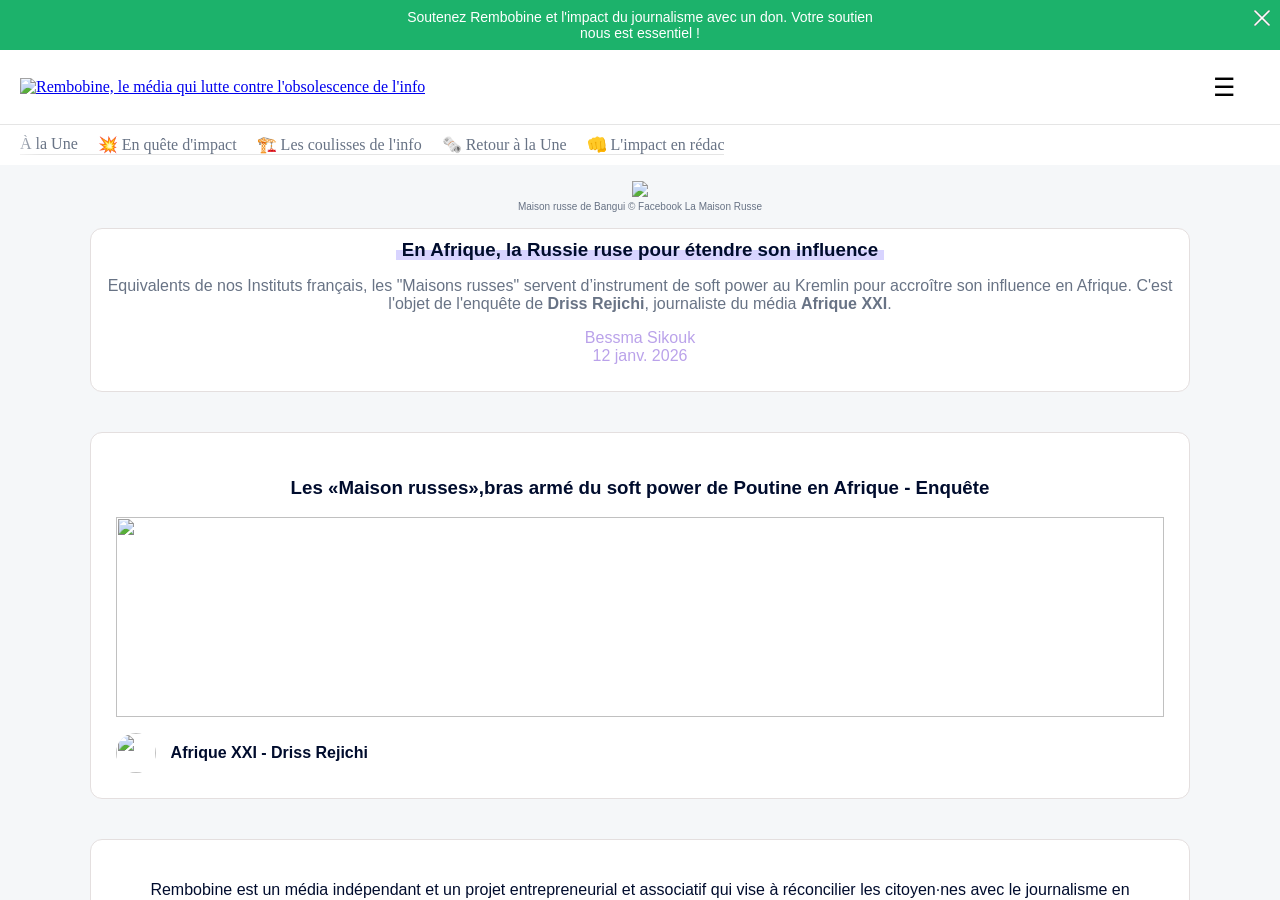
==== commit 5fbbdcc1: "credit page" ====
--- a/rembobine/public/index.html
+++ b/rembobine/public/index.html
@@ -5,9 +5,9 @@
 <head>
   <meta charset="utf-8">
   <meta name="viewport" content="width=device-width, initial-scale=1, minimum-scale=1, maximum-scale=1">
-  <title>Hyblab 2025 - Rembobine</title>
-  <link rel="icon" type="image/x-icon" href="./img/logo_tab.ico">
+  <title>Hyblab 2025</title>
   <link rel="stylesheet" href="css/style.css">
+  <link rel="stylesheet" href="css/credits.css">
   <link rel="stylesheet" href="css/font.css">
   <link rel="stylesheet" href="https://unpkg.com/swiper/swiper-bundle.min.css">
   <link rel="stylesheet" href="https://cdnjs.cloudflare.com/ajax/libs/animate.css/4.1.1/animate.min.css" />
@@ -17,11 +17,9 @@
 
 <body>
   <!-- Le conteneur sert à vérouiller les proportions (aspect ratio) du contenu de la page (ici des slides) -->
-
   <div id="container">
     <!-- le main est aussi le conteneur des différents slides (contenus à chaque fois dans des sections-->
     <main class="swiper-wrapper">
-
       <section id="first-slide" class="swiper-slide">
 
         <body class="post-template tag-impact">
@@ -144,108 +142,204 @@
                           src="https://www.rembobine.info/content/images/size/w692/2026/01/Enqu--tes-d-impact---Unes--36-.jpg"
                           class="title-image">
 
-                        <figcaption class="c-post-media__caption"><span style="white-space: pre-wrap;">Maison russe de
-                            Bangui © Facebook La Maison Russe</span></figcaption>
+                        <figcaption class="c-post-media__caption"><span style="white-space: pre-wrap;">Maison russe de Bangui © Facebook La Maison Russe</span></figcaption>
                     </figure>
                     <div class="wrapper">
                       <header class="c-post-header">
                         <h1 class="c-post-header__title">En Afrique, la Russie ruse pour étendre son influence</h1>
 
                         <p class="c-post-header__excerpt">Equivalents de nos Instituts français, les "Maisons russes"
-                          servent d’instrument de soft power au Kremlin pour accroître son influence en Afrique.</p>
+                          servent d’instrument de soft power au Kremlin pour accroître son influence en Afrique.
+                          C'est l'objet de l'enquête de <strong>Driss Rejichi</strong>, journaliste du média
+                          <strong>Afrique XXI</strong>.
+                        </p>
+                        <p class="c-post-header__writter">
+                          Bessma Sikouk<br />
+                          12 janv. 2026
+                        </p>
                       </header>
-
-                      <p>
-                        Rembobine est un média indépendant et un projet
-                        entrepreneurial et associatif qui vise à réconcilier
-                        les citoyen·nes avec le journalisme en démontrant
-                        les impacts <span class=inst>institutionnels</span>, <span class="jud">judiciaires</span>, <span
-                          class="med">médiatiques</span> et
-                        <span class="pub">public</span> de ce dernier sur la société
-                      </p>
-
-                      <div class="summary-container">
-                        <p>Pour les pressés, on vous a résumé
-                          l'enquête et son impact en <strong> 30 secondes. </strong>
+                      <header class="original-article">
+                        <h3 class="article_title">Les «Maison russes»,bras armé du soft power de Poutine en Afrique - Enquête</h1>
+                        
+                          <figure class = "article-image">
+                              <img src="https://www.rembobine.info/content/images/thumbnail/4030205bda73b181d90186051fecb3-5420a-1.jpg">
+                          </figure>
+                          
+                          <figure class="logo-media">
+                            <img src="https://www.rembobine.info/content/images/icon/apple-touch-icon-18.png">
+                            <figcaption class="c-post-article__caption">Afrique XXI - Driss Rejichi</figcaption>
+                          </figure>
+                        
+
+
+                      </header>
+                      <div class="page-container">
+                        <p class="legende">
+                          Rembobine est un média indépendant et un projet
+                          entrepreneurial et associatif qui vise à réconcilier
+                          les citoyen·nes avec le journalisme en démontrant
+                          les impacts <span class="inst-highlight">institutionnels</span>, <span class="jud-highlight">judiciaires</span>,
+                          <span class="med-highlight">médiatiques</span> et
+                          <span class="pub-highlight">public</span> de ce dernier sur la société
                         </p>
-                        <img src="img/RBB_Logo_Symbole.png">
+
+                        <div class="summary-container">
+                          <p>Pour les pressés, on vous a résumé
+                            l'enquête et son impact en <strong> 30 secondes. </strong>
+                          </p>
+                          <img src="img/RBB_Logo_Symbole.png">
+                        </div>
+                        <div class="summary">
+                          <div class="summary-animation">
+                            <h4>Comprendre l’enquête en 30 secondes.</h4>
+                            <p>
+                              Sous l'impulsion du Kremlin, des
+                              “Maisons russes” se développent
+                              à vitesse grand V sur le continent
+                              africain.<br /><br />
+                              Equivalents de nos Instituts français,
+                              ces établissements culturels servent
+                              d’instrument
+                              de soft power à la Russie pour
+                              accroître son influence en Afrique.<br /><br />
+                              Et son impact en encore moins
+                              de temps !
+                              Sur le continent africain, l'enquête n'a
+                              pas laissé les diplomates occidentaux
+                              indiférent·es et, dans le même temps,
+                              le sujet a été relayé par la presse.<br /><br />
+                              Pour autant, les “Maisons russes”
+                              continuent à se développer et la
+                              question de la diplomatie culturelle
+                              continue, trop souvent, d'être
+                              reléguée au second plan.
+                              e temps !
+                              Sur le continent africain, l'enquête n'a
+                              pas laissé les diplomates occidentaux
+                              indiférent·es et, dans le même temps,
+                              le sujet a été relayé par la presse.<br /><br />
+                              Pour autant, les “Maisons russes”
+                              continuent à se développer et la
+                              question de la diplomatie culturelle
+                              continue, trop souvent, d'être
+                              reléguée au second plan.
+                            </p>
+                          </div>
+                        </div>
+                        <div class="impact-unfolding">
+                          <p>
+                            Les impacts c'est quoi ?
+                          </p>
+                          <img src="img/RBB_Logo_Symbole.png">
+                        </div>
+                        <div class="impact-explanation">
+                          <div class="unfolding-container">
+                            <h2>
+                              Les types d'impact
+                            </h2>
+                            <p>
+                              Les impacts correspondent à l'ensemble des changements,
+                              réactions ou conséquences mesurables provoqués dans la société par
+                              la publication d'une enquête journalistique.
+                            </p>
+                            <div class="impact-explanation-container">
+                              <div class="inst impact-container">
+                                <div class="impact-l1">
+                                  <img src="img/Picto_ImpactInstitutionnel.svg">
+                                  <h3>
+                                    Institutionnel
+                                  </h3>
+                                </div>
+                                <div class="impact-l2">
+                                  <p>
+                                    Décisions politiques, réformes ou changements de gouvernance.
+                                  </p>
+                                </div>
+                              </div>
+                              <div class="jud impact-container">
+                                <div class="impact-l1">
+                                  <img src="img/Picto_ImpactJuridique.svg">
+                                  <h3>
+                                    Judiciaire
+                                  </h3>
+                                </div>
+                                <div class="impact-l2">
+                                  <p>
+                                    Enquête, procès ou condamnations judiciaires.
+                                  </p>
+                                </div>
+                              </div>
+                              <div class="med impact-container">
+                                <div class="impact-l1">
+                                  <img src="img/Picto_ImpactMediatique.svg">
+                                  <h3>
+                                    Médiatique
+                                  </h3>
+                                </div>
+                                <div class="impact-l2">
+                                  <p>
+                                    Reprises dans les médias, par influenceurs ou OMG.
+                                  </p>
+                                </div>
+                              </div>
+                              <div class="pub impact-container">
+                                <div class="impact-l1">
+                                  <img src="img/Picto_ImpactPublic.svg">
+                                  <h3>
+                                    Public
+                                  </h3>
+                                </div>
+                                <div class="impact-l2">
+                                  <p>
+                                    Mobilisations citoyennes, campagnes ou pétitions.
+                                  </p>
+                                </div>
+                              </div>
+                            </div>
+                          </div>
+                        </div>
                       </div>
-                      <div class="summary">
-                        <div>
-                          <h4>Comprendre l’enquête en 30 secondes.</h4>
-                          <p>
-                            Sous l'impulsion du Kremlin, des
-                            “Maisons russes” se développent
-                            à vitesse grand V sur le continent
-                            africain.<br /><br />
-                            Equivalents de nos Instituts français,
-                            ces établissements culturels servent
-                            d’instrument
-                            de soft power à la Russie pour
-                            accroître son influence en Afrique.<br /><br />
-                            Et son impact en encore moins
-                            de temps !
-                            Sur le continent africain, l'enquête n'a
-                            pas laissé les diplomates occidentaux
-                            indiférent·es et, dans le même temps,
-                            le sujet a été relayé par la presse.<br /><br />
-                            Pour autant, les “Maisons russes”
-                            continuent à se développer et la
-                            question de la diplomatie culturelle
-                            continue, trop souvent, d'être
-                            reléguée au second plan.
-                            e temps !
-                            Sur le continent africain, l'enquête n'a
-                            pas laissé les diplomates occidentaux
-                            indiférent·es et, dans le même temps,
-                            le sujet a été relayé par la presse.<br /><br />
-                            Pour autant, les “Maisons russes”
-                            continuent à se développer et la
-                            question de la diplomatie culturelle
-                            continue, trop souvent, d'être
-                            reléguée au second plan.
-                          </p>
-                        </div>
-                      </div>
-
                       <header class="main-question">
-                        <p>Quel a été le domaine le plus impacté selon vous ?(On revoit tout ça à la fin)</p>
+                        <div class="main-question-block">
+                        <p class="main-question-text">Ma super question</p>
+                        </div>
                       </header>
 
                       <div id=map>
 
-                        <div id="mapColum1" class="colum">
-
-                        </div>
-
-                        <div id="mapColum2" class="colum">
-
-                        </div>
-
-                      </div>
-                      <div>
-                        <img src="./img/arrow_up.svg" alt="Up" id="top">
-                      </div>
+                          <div id="mapColum1" class="colum">
+
+                          </div>
+
+                          <div id="mapColum2" class="colum">
+
+                          </div>
+
+                        </div>
                     </div>
                   </article>
                 </div>
               </div>
-
-            </main>
           </div>
-          <footer class="footer">
-          </footer>
-        </body>
-      </section>
+    <footer class="footer">
+    <p>
+      © 2026 Rembobine, le média qui lutte contre l'obsolescence de l'info - Publié avec Ghost & Krabi<br>
+      <a href="/Rembobine/credits.html">Crédits</a>
+    </p>
+  </footer>
     </main>
   </div>
-
-  <!-- Popup overlay -->
-  <div id="popup-overlay" class="popup-hidden animate__animated animate__fadeIn">
-    <div id="popup-box">
-      <p id="popup-text"></p>
-    </div>
+</body>
+</section>
+</main>
+</div>
+
+<!-- Popup overlay -->
+<div id="popup-overlay" class="popup-hidden animate__animated animate__fadeIn">
+  <div id="popup-box">
+    <p id="popup-text"></p>
   </div>
+</div>
 
 </body>
 
--- a/rembobine/public/css/style.css
+++ b/rembobine/public/css/style.css
@@ -37,6 +37,7 @@
 .main-question {
   text-align: center;
   font-size: 30px;
+  pointer-events: none;
   font-weight: bold;
   position: sticky;
   top: 0px;
@@ -61,15 +62,27 @@
   padding: 0 6px;
 }
 
-
-.main-question-background{
+.main-question-text{
+  background: var(--color-purple);
+  text-align: center;
+  box-shadow: 0px 0px 10px rgba(0,0,0,0.3);
+  text-decoration: underline;
+  text-decoration-color: var(--color-dark-purple);
+  text-decoration-thickness: 5px;
+  padding: 10px;
+  padding-left:15%;
+  padding-right:15%;
+
+}
+.main-question{
+  padding-bottom: 170px;
+}
+.main-question-block{
   position: absolute;
-  z-index: -1;
   width: 130%;
   height: 100px;
-  background: var(--color-purple);
-  box-shadow: 0px 0px 10px rgba(0,0,0,0.3);
-}
+}
+
 
 
 /* ---------- Popup overlay ---------- */
@@ -769,10 +782,25 @@
 /* ================== FOOTER ===================== */
 .footer {
   margin-top: 50px;
+  padding: 30px;
+  padding-bottom: 70px;
+  text-align: center;
+  color: var(--color-gray);
+  background-color: var(--color-white);
+  border-color: var(--color-dark-purple);
+  border-width: 10px;
   height: 50px;
 }
 
-/* ================== COULEUR DES CASES TERMINEES ================== */
+#top{
+  z-index: 999;
+  bottom: 10px;
+  right: 10px;
+  width: 40px;
+  border: #000c2d;
+  position: fixed
+
+}
 
 .finished {
   background-color: var(--color-gray-variant);
@@ -782,7 +810,7 @@
   text-shadow: var(--color-light-gray) 1.5px 1.5px 0px;
 }
 
-/* ================== COULEUR DES CASES CITATIONS ================== */
+/* ================== CASES CITATIONS ET POSITION DU TEXTE ================== */
 .boxCitation {
   background-color: var(--color-transparent);
 
@@ -881,3 +909,26 @@
   color: var(--color-dark-gray);
 }
 
+/*==============================Pop-up copie===================*/
+
+.copy-toast {
+  position: fixed;
+  bottom: 20px;
+  right: 20px;
+  background: white;
+  color: black;
+  padding: 10px 15px;
+  border-radius: 6px;
+  border: 1px solid #BAA2EA;
+  font-size: 14px;
+  opacity: 0;
+  animation: fadeInOut 1s ease forwards;
+  z-index: 9999;
+}
+
+@keyframes fadeInOut {
+  0% { opacity: 0; transform: translateY(10px); }
+  20% { opacity: 1; transform: translateY(0); }
+  80% { opacity: 1; }
+  100% { opacity: 0; transform: translateY(10px); }
+}
--- a/rembobine/public/css/credits.css
+++ b/rembobine/public/css/credits.css
@@ -0,0 +1,62 @@
+body {
+    font-family: Arial, sans-serif;
+    background-color: #f4f4f4;
+    text-align: center;
+}
+
+h1 {
+    margin-top: 30px;
+}
+
+.credits {
+    display: flex;
+    flex-direction: column;
+    align-items: center;
+    gap: 5px;
+    margin-top: 40px;
+}
+
+.credit {
+    display: flex;
+    align-items: center;
+    padding: 15px 20px;
+    border-radius: 10px;
+    width: 300px;
+    gap: 5px;
+}
+
+.logo-hyblab{
+  padding-top: 50px;
+    width: 100%;
+    height: auto;
+}
+
+.logo-credits{
+  padding-top: 10px;
+    width: 100%;
+    height: auto;
+}
+
+
+.teams {
+    display: flex;
+    justify-content: center;
+    gap: 5px;
+}
+
+.team {
+    padding: 20px;
+    border-radius: 10px;
+    width: 250px;
+}
+
+.team h2 {
+    text-align: center;
+    margin-bottom: 15px;
+    border-bottom: 2px solid #eee;
+}
+
+.member {
+    padding: 5px 0;
+    font-size: 15px;
+}
